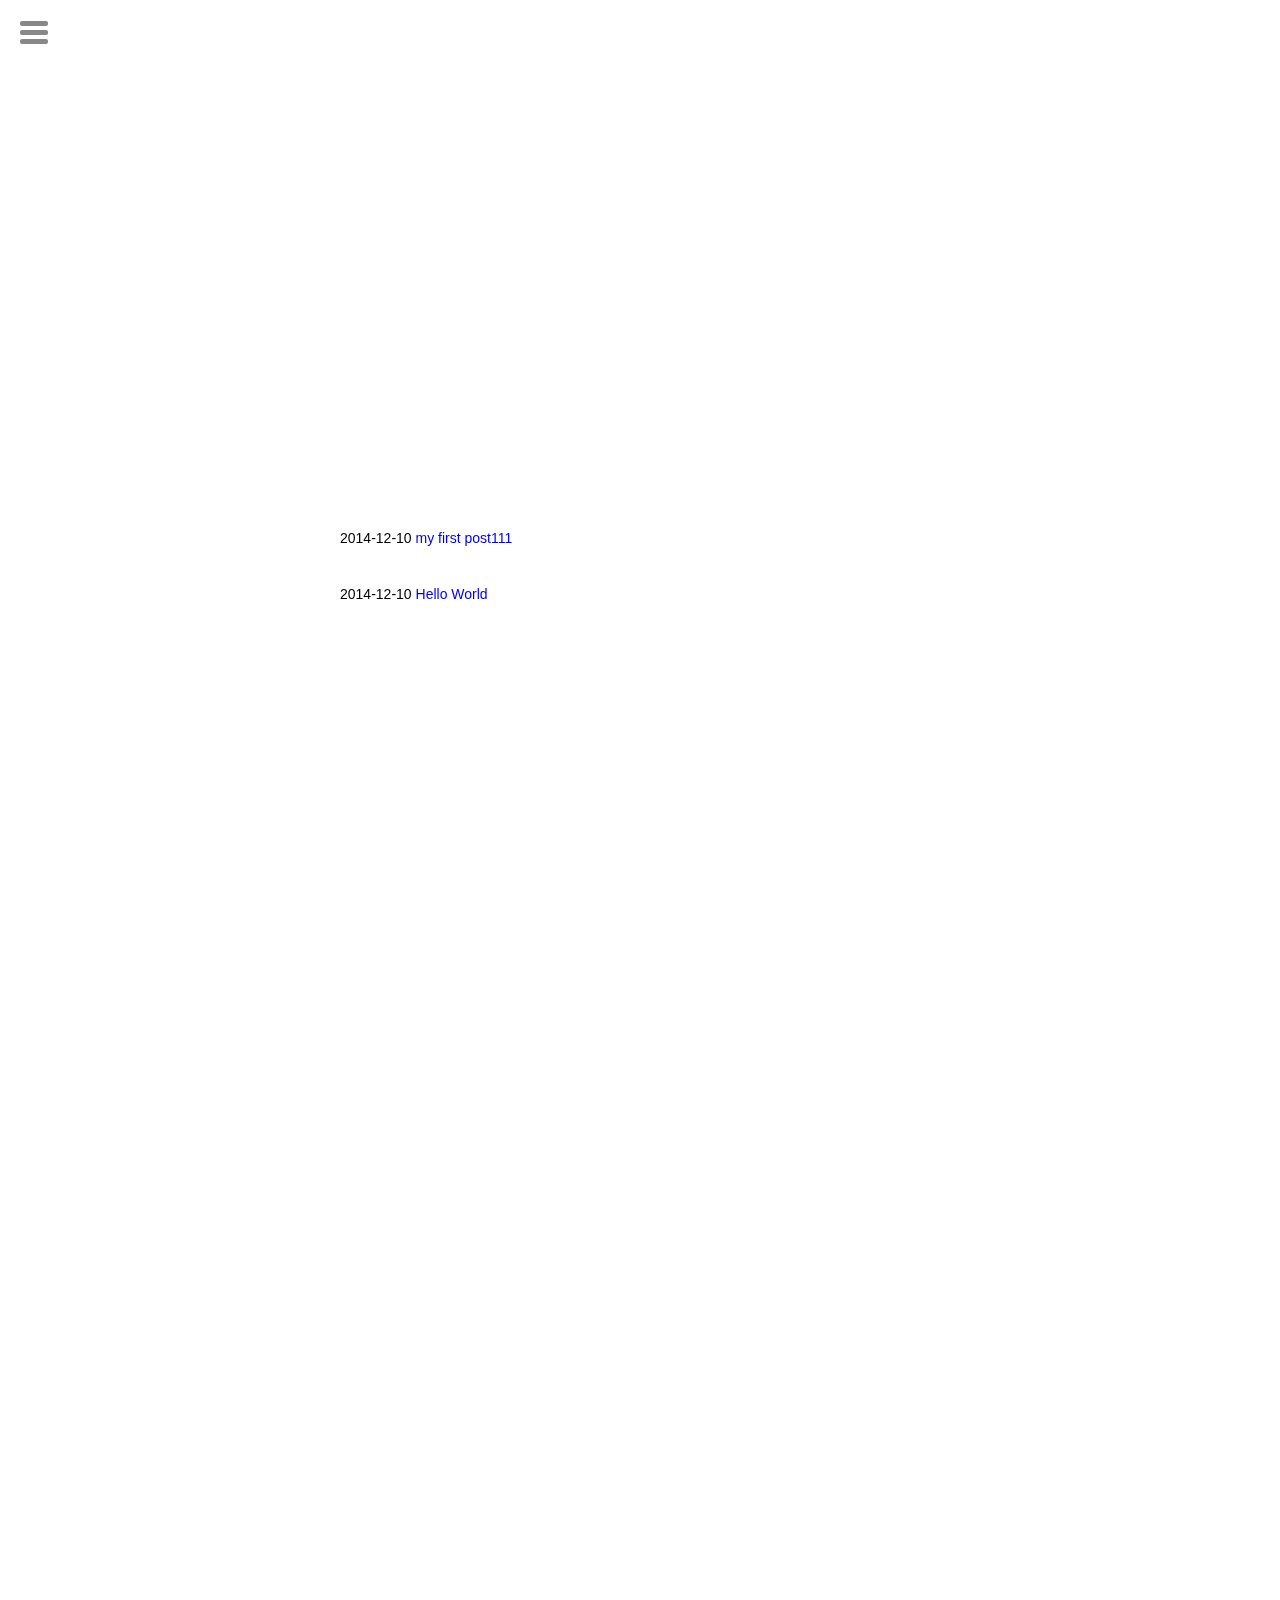
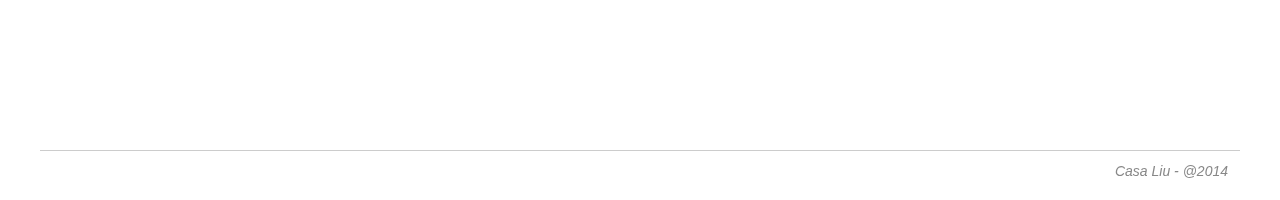
==== index.html @ bab9e9ba "Site updated: 2014-12-15 19:42:21" ====
<head>
    <link href="/css/style.css" rel="stylesheet">
  </head>
  <body>
    <!-- Knockoutjs Template -->
    <script type="text/html" id="naviLi_templ">
    <li class="index-header-nav-ul-li">
      <a href='javascript:void(0)' class="index-header-nav-ul-li-a" data-bind ="text:$data.text, css: {'active': $data.isSelect()},click: $root.navigation.naviActive.bind($data)"></a>
    </li>
    </script>
    <!-- End of Knockoutjs Template -->

    <!-- drop header -->
<!--     <section id="home" class="home">
    </section> -->
  	<!-- <section id="home2" class="home2">
		<div class="aboutme">
			<h5>HELLO</h5>
			<div class="trait"></div> 
			<p>Religious discipline</p>
			<div class="trait"></div>
		  
		</div>
		<div class="aboutme">
		  
			<h5>CONTACT</h5>
		 
			<div class="trait"></div> 
		  
			<p>City</br>
			anhui, hefei</br>
			</br>

			E-mail</br>
			jh16procasa@gmail.com</br>
			</br>

			Phone</br>
			</br>
			</p>

			<div class="trait"></div>
		</div>
    	<div class="croix">+</div>
    </section> -->
    <!-- End of drop header -->
    <!-- Slide Menu -->
    <aside class="slideMenu-aside">
  		<div class="user-profile">
			<img class="avatar" src="/css/images/29.jpg" alt="Ash" />
    		<div class="username">Casa Liu</div>
			<!-- <div class="bio">
			  	Senior UI Designer
			</div> -->
<!--     		<div class="description">
		      Religious belief
			</div> -->
		</div>
	</aside>
	<!-- End of Slide Menu -->

	<!-- Main area -->
    <main data-bind = "click: navigation.closeSlideMenu">
    	<a href="javascript:void(0)" id="toggle" data-bind = "click : navigation.slideMenuControl, css: {'on' : navigation.isSlideMenu()},clickBubble: false">
	    	<span></span>
	    </a>
    	<!-- Header Picture -->
	    <div class='blurImg'>
	      <div style="background-image: url('https://d262ilb51hltx0.cloudfront.net/fit/c/1600/1280/gradv/29/81/60/darken/25/1*4ncz3hLxmL8E_bUh-0z62w.jpeg')"></div>
	      <div class='blur' style="background-image: url('https://d262ilb51hltx0.cloudfront.net/fit/c/1600/1280/gradv/29/81/40/darken/50/blur/50/1*4ncz3hLxmL8E_bUh-0z62w.jpeg')"></div>
	    </div>
	    <!-- End of Header Picture -->
	    <!-- Header Navigation-->
	    <header>
	      <div class="index-header-content">
	        <h1 class="index-header-h1">
	        	Casa Liu
	        </h1>
	        <p class="index-header-p">
	        	My stories and ideas
	        </p>
	        <a class="index-header-content-navi" href='#' title='am'>about me</a>
	      </div>
		    <nav class="index-header-nav" role='navigation'>
		      <ul class="index-header-nav-ul" data-bind="template: {name:'naviLi_templ',foreach: navigation.navigatItem}"></ul>
	    	</nav>
	  	</header>
	  <!-- End of Header Navigation -->

	  <!-- Content Area -->
	  <div class='container'>
	    <div>
	    	
		    <div>
    <span>2014-12-10</span>
    <a href="/2014/12/10/my-first-post/" data-bind = "click: function(){return true;},clickBubble: false">my first post111</a>
</div>
		    
		    <div>
    <span>2014-12-10</span>
    <a href="/2014/12/10/hello-world/" data-bind = "click: function(){return true;},clickBubble: false">Hello World</a>
</div>
		    
	    </div>
	  </div>
      <!-- End of Content Area -->
  	</main>
	<!-- End of Main area -->

	<!-- Footer -->
	<footer>
		<div class="footer">
  			<span class="copy">Casa Liu - @2014</span>
  		</div>
	</footer>
	<!-- End of Footer -->
</body>

<!-- Script files -->
  <script type="text/javascript" src="/js/libs/jquery-1.11.1.min.js"></script>
  <script type="text/javascript" src="/js/libs/knockout-3.1.0.js"></script>
  <script type="text/javascript" src="/js/libs/knockout.mapping.js"></script>
  <script type="text/javascript" src="/js/libs/pagination.js"></script>
  <script type="text/javascript" src="/js/libs/bootstrap.min.js"></script>
  <script type="text/javascript" src="/js/libs/jquery-1.11.1.min.js"></script>
  <script type="text/javascript" src="/js/models/navigation.js"></script>
  <script type="text/javascript" src="/js/ViewModel.js"></script>
  <script type="text/javascript" src="/js/start.js"></script>
---- css/style.css ----
body {
    font-size: 14px;
    font-family: Sans-Serif;
    margin: 0;
}
* {
    -webkit-box-sizing: border-box;
    -moz-box-sizing: border-box;
    box-sizing: border-box;
}
a {
    text-decoration: none;
}
/*SlideMenu-Aside*/

.slideMenu-aside {
    background-color: #1D1E19;
    color: white;
    height: 100%;
    padding: 20px;
    width: 250px;
    left: 0px;
    top: 0px;
    position: fixed;
    display: block;
    -webkit-transition: -webkit-transform 0.25s ease-in-out;
    -moz-transition: -webkit-transform 0.25s ease-in-out;
    -o-transition: -webkit-transform 0.25s ease-in-out;
    -ms-transition: -webkit-transform 0.25s ease-in-out;
    transition: -webkit-transform 0.25s ease-in-out;
    -ms-transform: translate(-250px);
    /* Internet Explorer */
    
    -moz-transform: translate(-250px);
    /* Firefox */
    
    -webkit-transform: translate(-250px);
    /* Safari 和 Chrome */
    
    -o-transform: translate(-250px);
    /* Opera */
    
    transform: translate(-250px);
}
.open-menu aside {
    -ms-transform: translate(0px);
    /* Internet Explorer */
    
    -moz-transform: translate(0px);
    /* Firefox */
    
    -webkit-transform: translate(0px);
    /* Safari 和 Chrome */
    
    -o-transform: translate(0px);
    /* Opera */
    
    transform: translate(0px);
}
.user-profile .username {
    margin: auto;
    margin-top: -2.6em;
    margin-left: 4.8em;
    color: #658585;
    font-size: 1.5em;
    font-family: "Coda", sans-serif;
    font-weight: bold;
}
.user-profile .bio {
    margin: auto;
    display: inline-block;
    margin-left: 10.43em;
    color: #e76043;
    font-size: .87em;
    font-family: "jaf-bernino-sans", "Lucida Grande", "Lucida Sans Unicode", "Lucida Sans", Geneva, Verdana, sans-serif;
}
.user-profile > .description {
    margin: auto;
    margin-top: 1.35em;
    margin-right: 4.43em;
    width: 14em;
    color: #c0c5c5;
    font-size: .87em;
    font-family: "varela round", sans-serif;
}
.user-profile > img.avatar {
    padding: .7em;
    margin-left: .3em;
    margin-top: .3em;
    height: 6.23em;
    width: 6.23em;
    border-radius: 18em;
}
.user-profile ul.data {
    margin: 2em auto;
    height: 3.70em;
    background: #4eb6b6;
    text-align: center;
    border-radius: 0 0 .3em .3em;
}
.user-profile li {
    margin: 0 auto;
    padding: 1.30em;
    width: 33.33334%;
    display: table-cell;
    text-align: center;
}
.user-profile span {
    font-family: "varela round", sans-serif;
    color: #e3eeee;
    white-space: nowrap;
    font-size: 1.27em;
    font-weight: bold;
}
.user-profile span:hover {
    color: #daebea;
}
/*End of SlideMenu-Aside*/
/*Main*/

main {
    -webkit-transition: -webkit-transform 0.25s ease-in-out;
    -moz-transition: -webkit-transform 0.25s ease-in-out;
    -o-transition: -webkit-transform 0.25s ease-in-out;
    -ms-transition: -webkit-transform 0.25s ease-in-out;
    transition: -webkit-transform 0.25s ease-in-out;
}
.blurImg {
    position: relative;
    width: 100%;
    height: 450px;
    z-index: -1;
    top: 0;
    left: 0;
}
.blurImg > div {
    position: fixed;
    width: 100%;
    height: 450px;
    background-repeat: no-repeat;
    -webkit-background-size: cover;
    background-position: center center;
}
.blur {
    opacity: 0;
    filter: alpha(opacity=0);
}
header {
    z-index: 1;
    position: absolute;
    top: 0;
    width: 100%;
    padding: 0px 20px;
    left: 0;
    right: 0;
}
.index-header-content {
    max-width: 600px;
    margin: 0 auto;
    padding-top: 150px;
    height: 380px;
    text-align: center;
    color: White;
}
.index-header-content-navi {
    font-size: 0.8em;
    letter-spacing: 0.08em;
    color: rgba(255, 255, 255, 0.85);
    line-height: 30px;
    padding: 7px 14px;
    border: 1px solid rgba(255, 255, 255, 0.3);
    -webkit-border-radius: 2em;
    border-radius: 2em;
    -webkit-transition: all 0.3s ease;
    -moz-transition: all 0.3s ease;
    -o-transition: all 0.3s ease;
    -ms-transition: all 0.3s ease;
    transition: all 0.3s ease;
}
.index-header-content-navi:hover {
    background: #fff;
    color: Gray;
}
.index-header-p {
    font-size: 1.5em;
    margin-bottom: 0.7em;
    font-family: Times New Roman;
}
.index-header-h1 {
    font-weight: 800;
    font-size: 3.4em;
    margin-bottom: 0.2em;
}
.index-header-nav {
    max-width: 600px;
    margin: 0 auto;
    height: 60px;
    border-top: 1px rgba(255, 255, 255, 0.35) solid;
}
.index-header-nav-ul-li {
    display: inline-block;
    margin-right: 20px;
}
.index-header-nav-ul {
    display: block;
    list-style-type: disc;
    -webkit-margin-before: 0em;
    -webkit-margin-after: 0em;
    -webkit-margin-start: 0px;
    -webkit-margin-end: 0px;
    -webkit-padding-start: 60px;
}
.index-header-nav-ul-li-a {
    font-weight: 800;
    font-size: 11px;
    text-transform: uppercase;
    letter-spacing: 0.2em;
    color: rgba(255, 255, 255, 0.5);
    -webkit-transition: color 0.3s linear;
    -moz-transition: color 0.3s linear;
    -o-transition: color 0.3s linear;
    -ms-transition: color 0.3s linear;
    line-height: 60px;
    display: block;
}
.index-header-nav-ul-li-a.active {
    -webkit-box-shadow: 0px -1px 0px #fff;
    box-shadow: 0px -1px 0px #fff;
}
.index-header-nav-ul-li-a.active, .index-header-nav-ul-li-a:hover {
    color: #fff;
}
.container {
    height: 1300px;
    background: #fff;
    z-index: 1;
    padding: 0px 20px;
}
.container div {
    max-width: 600px;
    margin: 0 auto;
    padding-top: 40px;
}
.open-menu main {
    -ms-transform: translate(250px);
    /* Internet Explorer */
    
    -moz-transform: translate(250px);
    /* Firefox */
    
    -webkit-transform: translate(250px);
    /* Safari 和 Chrome */
    
    -o-transform: translate(250px);
    /* Opera */
    
    transform: translate(250px);
}
/*Toggle button*/

#toggle {
    width: 28px;
    height: 30px;
    margin-top: 30px;
    position: absolute;
    left: 20px;
    z-index: 2;
}
#toggle span:after, #toggle span:before {
    content: "";
    position: absolute;
    left: 0;
    top: -9px;
}
#toggle span:after {
    top: 9px;
}
#toggle span {
    position: relative;
    display: block;
}
#toggle span, #toggle span:after, #toggle span:before {
    width: 100%;
    height: 5px;
    background-color: #888;
    transition: all 0.3s;
    backface-visibility: hidden;
    border-radius: 2px;
}
/* on activation */

#toggle.on span {
    background-color: transparent;
}
#toggle.on span:before {
    /*-ms-transform: rotate(45deg) translate(275px, 5px);*/
    /* Internet Explorer */
    /*    -moz-transform: rotate(45deg) translate(275px, 5px);
     Firefox */
    /*-webkit-transform: rotate(45deg) translate(275px, 5px);*/
    /* Safari 和 Chrome */
    /*-o-transform: rotate(45deg) translate(275px, 5px);*/
    
    transform: rotate(45deg) translate(5px, 5px);
}
#toggle.on span:after {
    /*-ms-transform: rotate(-45deg) translate(277px, -8px);*/
    /* Internet Explorer */
    /*-moz-transform: rotate(-45deg) translate(277px, -8px);*/
    /* Firefox */
    /*-webkit-transform: rotate(-45deg) translate(277px, -8px);*/
    /* Safari 和 Chrome */
    /*-o-transform: rotate(-45deg) translate(277px, -8px);*/
    
    transform: rotate(-45deg) translate(7px, -8px);
}
#toggle.on {
    opacity: 1;
}
/*End of Toggle button*/
/*End of Main*/
/*drop header*/
/*.home2 {
    -webkit-transition: all 1s;
    -moz-transition: all 1s;
    -ms-transition: all 1s;
    -o-transition: all 1s;
    transition: all 1.6s;
    position: fixed;
    background: none;
    float: left;
    z-index: 18;
    width: 100%;
    height: 500px;
    top:-450px;
}
.home2:hover {
    z-index: 20;
    background-color: #fff;
    top: 0px;
}
.aboutme {
    float: left;
    position: relative;
    padding-left: 80px;
    padding-top: 0px;
    margin: 10px;
    font-family: 'Droid sans';
    width: 300px;
    height: 400px;
    opacity: 1;
}
h5 {
    color: #000;
    font-family: 'roboto';
    letter-spacing: 6px;
    font-size: 45px;
}
.trait {
    margin-top: 10px;
    margin-bottom: 10px;
    border-bottom: 4px solid #000;
    width: 20px;
}
.croix {
    position: absolute;
    top: 90%;
    right: 70px;
    float: right;
    color: #fff;
    font-size: 55px;
    font-family: 'roboto', sans-serif;
}
.home {
    position: fixed;
    background: none;
    float: right;
    z-index: 19;
    width: 90%;
    height: 100px;
}*/
/*End of drop header*/
/*Footer*/

.footer {
    max-width: 1200px;
    width: 98%;
    height: 50px;
    margin: 0px auto;
    border-top: 1px solid #ccc;
}
.footer .copy {
    float: right;
    font-style: italic;
    color: #888;
    padding: 1% 1% 0 0;
}
footer {
    -webkit-transition: -webkit-transform 0.25s ease-in-out;
    -moz-transition: -webkit-transform 0.25s ease-in-out;
    -o-transition: -webkit-transform 0.25s ease-in-out;
    -ms-transition: -webkit-transform 0.25s ease-in-out;
    transition: -webkit-transform 0.25s ease-in-out;
}
.open-menu footer {
    -ms-transform: translate(250px);
    /* Internet Explorer */
    
    -moz-transform: translate(250px);
    /* Firefox */
    
    -webkit-transform: translate(250px);
    /* Safari 和 Chrome */
    
    -o-transform: translate(250px);
    /* Opera */
    
    transform: translate(250px);
}
/*End of Footer*/
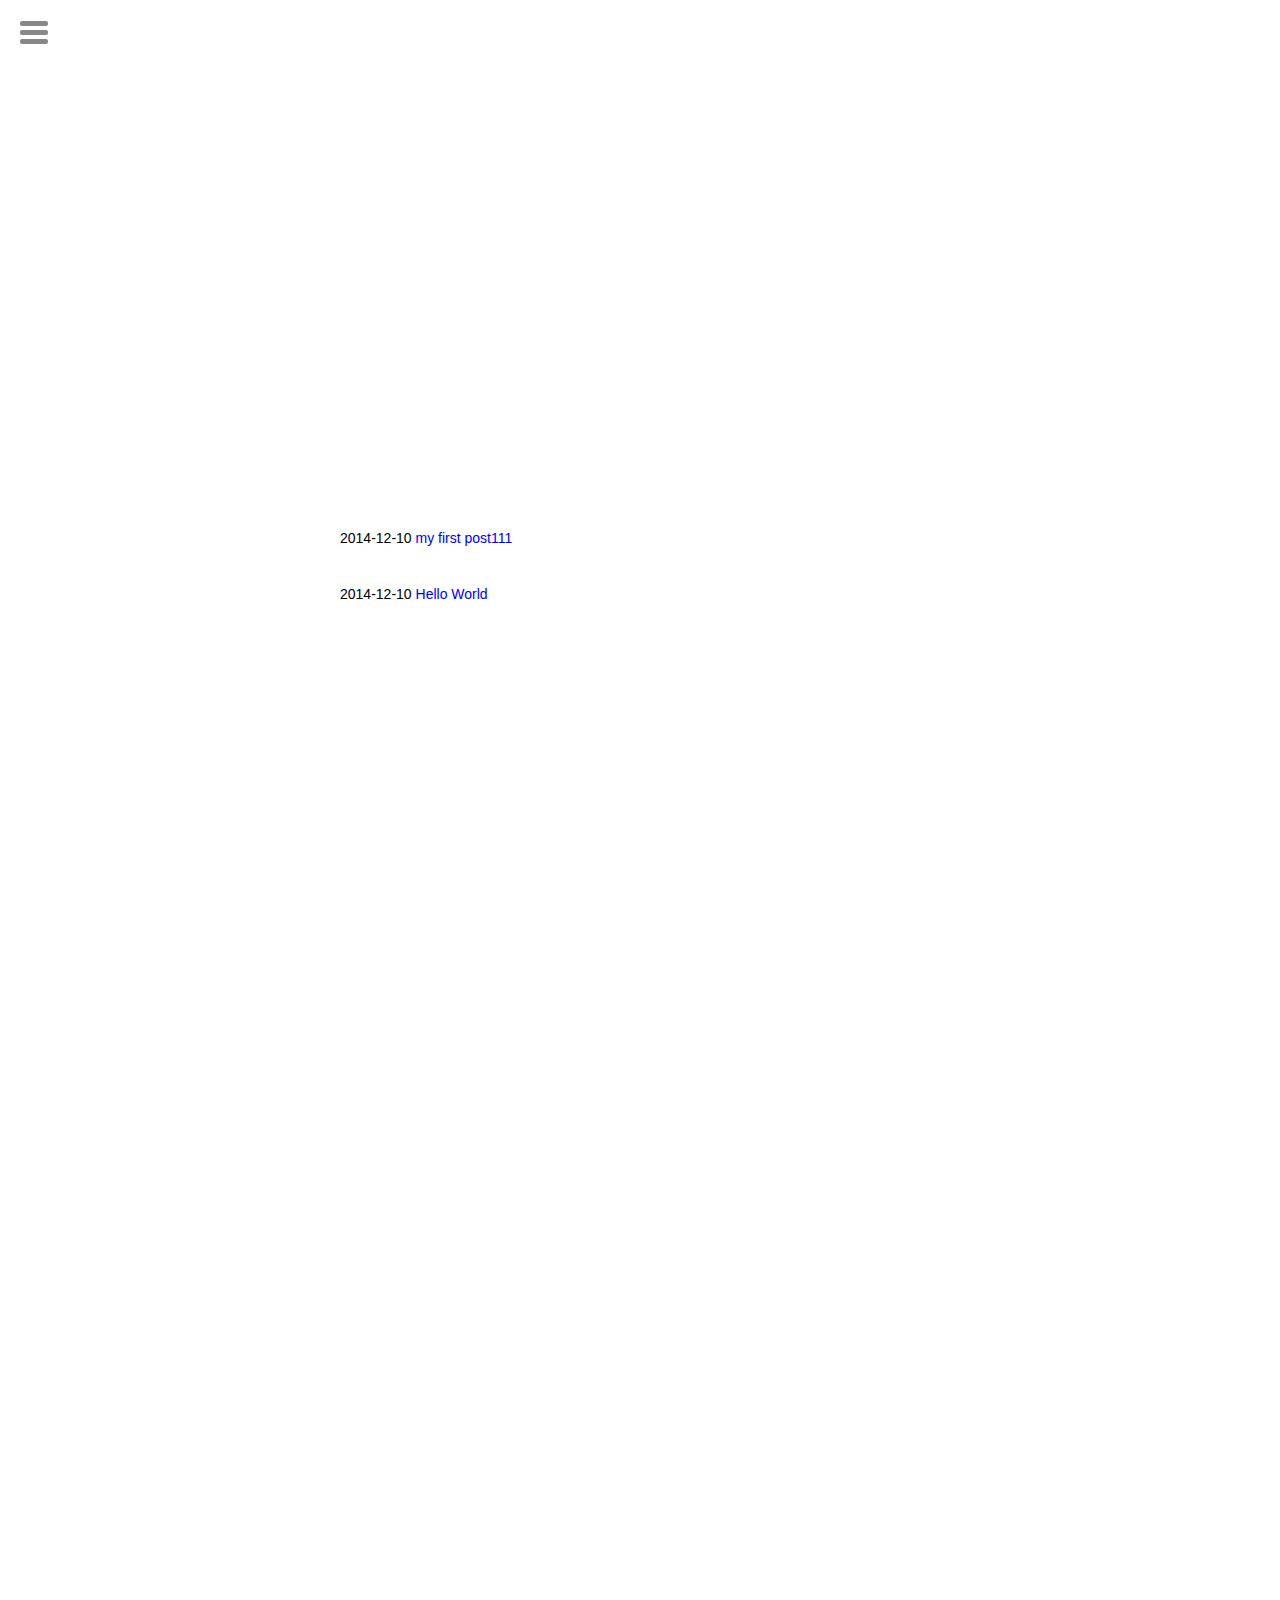
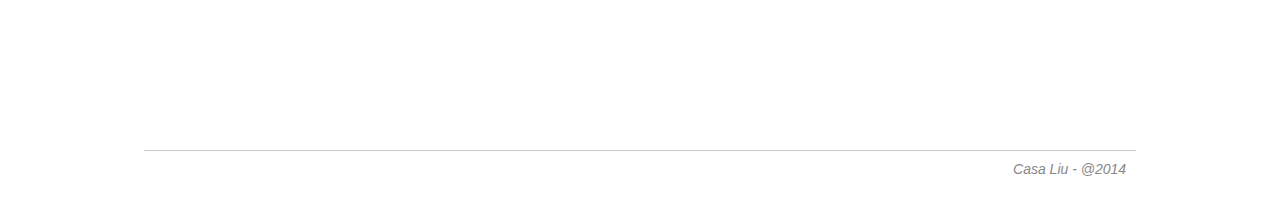
==== commit 8d1c56f8: "Site updated: 2014-12-16 10:27:12" ====
--- a/index.html
+++ b/index.html
@@ -103,17 +103,18 @@
 		    
 	    </div>
 	  </div>
+
       <!-- End of Content Area -->
+
+	    <!-- Footer -->
+		<div class="index-footer">
+			<div class="footer">
+	  			<span class="copy">Casa Liu - @2014</span>
+	  		</div>
+		</div>
+		<!-- End of Footer -->
   	</main>
 	<!-- End of Main area -->
-
-	<!-- Footer -->
-	<footer>
-		<div class="footer">
-  			<span class="copy">Casa Liu - @2014</span>
-  		</div>
-	</footer>
-	<!-- End of Footer -->
 </body>
 
 <!-- Script files -->
--- a/css/style.css
+++ b/css/style.css
@@ -119,11 +119,27 @@
 /*Main*/
 
 main {
+    width: 100%;
     -webkit-transition: -webkit-transform 0.25s ease-in-out;
     -moz-transition: -webkit-transform 0.25s ease-in-out;
     -o-transition: -webkit-transform 0.25s ease-in-out;
     -ms-transition: -webkit-transform 0.25s ease-in-out;
     transition: -webkit-transform 0.25s ease-in-out;
+}
+.open-menu main {
+    -ms-transform: translate(250px);
+    /* Internet Explorer */
+    
+    -moz-transform: translate(250px);
+    /* Firefox */
+    
+    -webkit-transform: translate(250px);
+    /* Safari 和 Chrome */
+    
+    -o-transform: translate(250px);
+    /* Opera */
+    
+    transform: translate(250px);
 }
 .blurImg {
     position: relative;
@@ -241,21 +257,6 @@
     margin: 0 auto;
     padding-top: 40px;
 }
-.open-menu main {
-    -ms-transform: translate(250px);
-    /* Internet Explorer */
-    
-    -moz-transform: translate(250px);
-    /* Firefox */
-    
-    -webkit-transform: translate(250px);
-    /* Safari 和 Chrome */
-    
-    -o-transform: translate(250px);
-    /* Opera */
-    
-    transform: translate(250px);
-}
 /*Toggle button*/
 
 #toggle {
@@ -382,12 +383,12 @@
 /*End of drop header*/
 /*Footer*/
 
-.footer {
-    max-width: 1200px;
-    width: 98%;
+.index-footer {
     height: 50px;
-    margin: 0px auto;
-    border-top: 1px solid #ccc;
+    width: 100%;
+    background: #fff;
+    z-index: 1;
+    padding: 0px 20px;
 }
 .footer .copy {
     float: right;
@@ -395,26 +396,11 @@
     color: #888;
     padding: 1% 1% 0 0;
 }
-footer {
-    -webkit-transition: -webkit-transform 0.25s ease-in-out;
-    -moz-transition: -webkit-transform 0.25s ease-in-out;
-    -o-transition: -webkit-transform 0.25s ease-in-out;
-    -ms-transition: -webkit-transform 0.25s ease-in-out;
-    transition: -webkit-transform 0.25s ease-in-out;
-}
-.open-menu footer {
-    -ms-transform: translate(250px);
-    /* Internet Explorer */
-    
-    -moz-transform: translate(250px);
-    /* Firefox */
-    
-    -webkit-transform: translate(250px);
-    /* Safari 和 Chrome */
-    
-    -o-transform: translate(250px);
-    /* Opera */
-    
-    transform: translate(250px);
+.footer {
+    width: 80%;
+    height: 50px;
+    margin: 0px auto;
+    border-top: 1px solid #ccc;
+    /*max-width: 1452px;*/
 }
 /*End of Footer*/
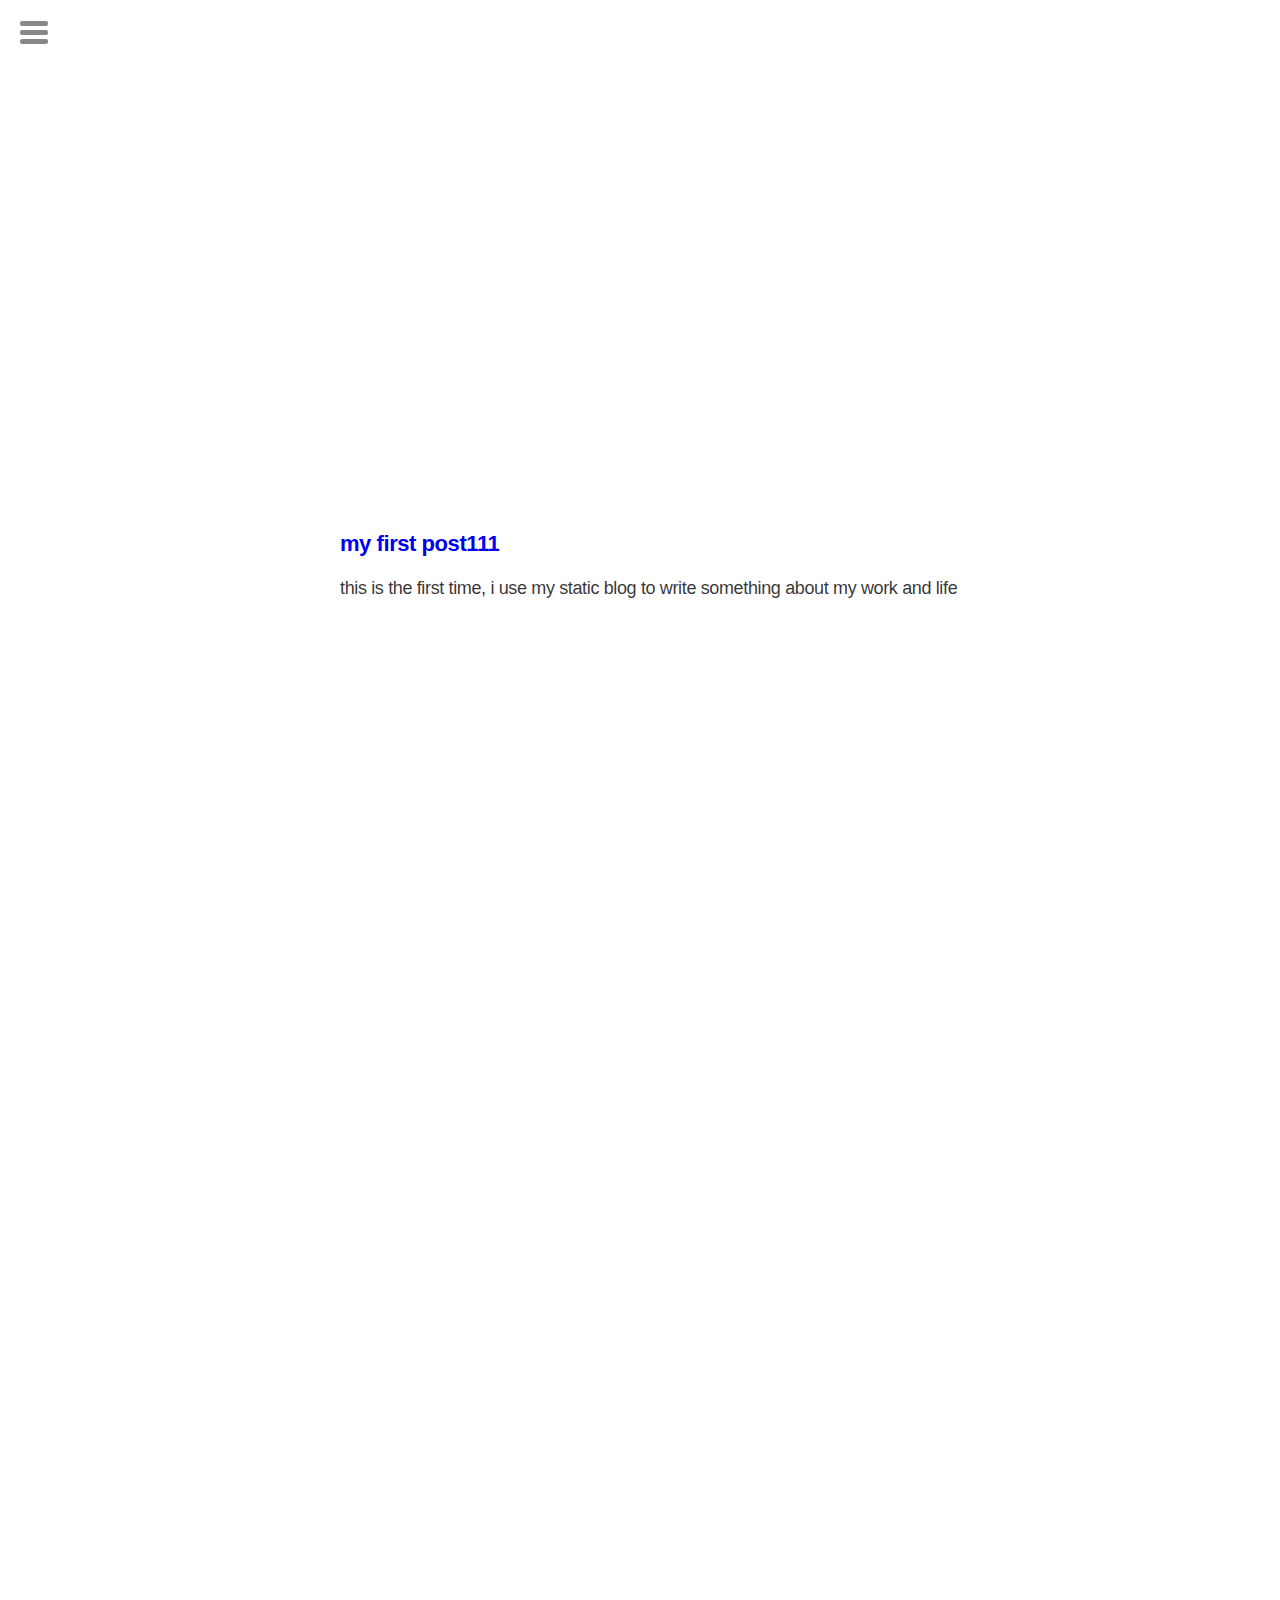
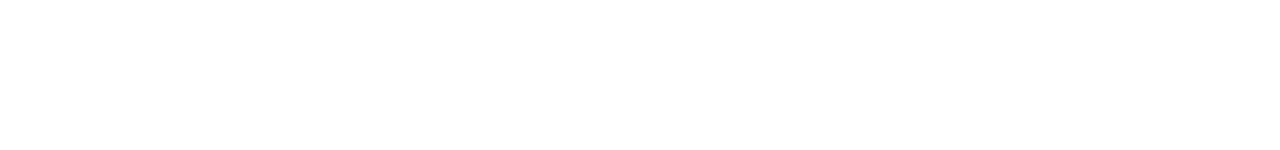
==== commit 8bce0df8: "Site updated: 2014-12-19 00:58:25" ====
--- a/index.html
+++ b/index.html
@@ -91,30 +91,34 @@
 	  <div class='container'>
 	    <div>
 	    	
-		    <div>
+		    <!-- <div>
     <span>2014-12-10</span>
     <a href="/2014/12/10/my-first-post/" data-bind = "click: function(){return true;},clickBubble: false">my first post111</a>
-</div>
-		    
-		    <div>
-    <span>2014-12-10</span>
-    <a href="/2014/12/10/hello-world/" data-bind = "click: function(){return true;},clickBubble: false">Hello World</a>
+</div> -->
+
+
+<div class="block_content">
+	<h3 class="block_title">
+		<a href="/2014/12/10/my-first-post/" data-bind = "click: function(){return true;},clickBubble: false">my first post111</a>
+	</h3>
+	<a  class="block_content_brief" href="/2014/12/10/my-first-post/" data-bind = "click: function(){return true;},clickBubble: false"><p>this is the first time, i use my static blog to write something about my work and life</p>
+</a>
 </div>
 		    
 	    </div>
 	  </div>
 
       <!-- End of Content Area -->
-
-	    <!-- Footer -->
-		<div class="index-footer">
-			<div class="footer">
-	  			<span class="copy">Casa Liu - @2014</span>
-	  		</div>
-		</div>
-		<!-- End of Footer -->
   	</main>
 	<!-- End of Main area -->
+
+	<!-- Footer -->
+	<!-- <div class="index-footer">
+		<div class="footer">
+  			<span class="copy">Casa Liu - @2014</span>
+  		</div>
+	</div> -->
+	<!-- End of Footer -->
 </body>
 
 <!-- Script files -->
--- a/css/style.css
+++ b/css/style.css
@@ -404,3 +404,60 @@
     /*max-width: 1452px;*/
 }
 /*End of Footer*/
+/*Article Content*/
+
+.block_title {
+    color: rgba(0, 0, 0, 0.8);
+    display: block;
+    font-family: jaf-bernino-sans, 'Lucida Grande', 'Lucida Sans Unicode', 'Lucida Sans', Geneva, Verdana, sans-serif;
+    font-size: 22px;
+    font-style: normal;
+    font-weight: bold;
+    height: 28px;
+    letter-spacing: -0.439999997615814px;
+    line-height: 28.6000003814697px;
+    margin-bottom: 0px;
+    margin-left: 0px;
+    margin-right: 160px;
+    margin-top: 0px;
+    visibility: visible;
+    width: 540px;
+}
+.block_content {
+    color: rgba(0, 0, 0, 0.8);
+    display: block;
+    font-family: jaf-bernino-sans, 'Lucida Grande', 'Lucida Sans Unicode', 'Lucida Sans', Geneva, Verdana, sans-serif;
+    font-size: 18px;
+    font-style: normal;
+    font-weight: normal;
+    height: 130px;
+    letter-spacing: -0.360000014305115px;
+    line-height: 19.7999992370605px;
+    margin-bottom: 0px;
+    margin-left: 0px;
+    margin-right: 0px;
+    margin-top: 4px;
+    visibility: visible;
+    width: 700px;
+}
+.block_content_brief {
+    background-color: rgba(0, 0, 0, 0);
+    color: rgba(0, 0, 0, 0.8);
+    cursor: auto;
+    display: block;
+    font-family: jaf-bernino-sans, 'Lucida Grande', 'Lucida Sans Unicode', 'Lucida Sans', Geneva, Verdana, sans-serif;
+    font-size: 18px;
+    font-style: normal;
+    font-weight: 300;
+    height: 50px;
+    letter-spacing: -0.360000014305115px;
+    line-height: 25.2000007629395px;
+    margin-bottom: 10px;
+    margin-left: 0px;
+    margin-right: 0px;
+    margin-top: 2px;
+    text-decoration: none;
+    visibility: visible;
+    width: 700px;
+}
+/*End of Article Content*/
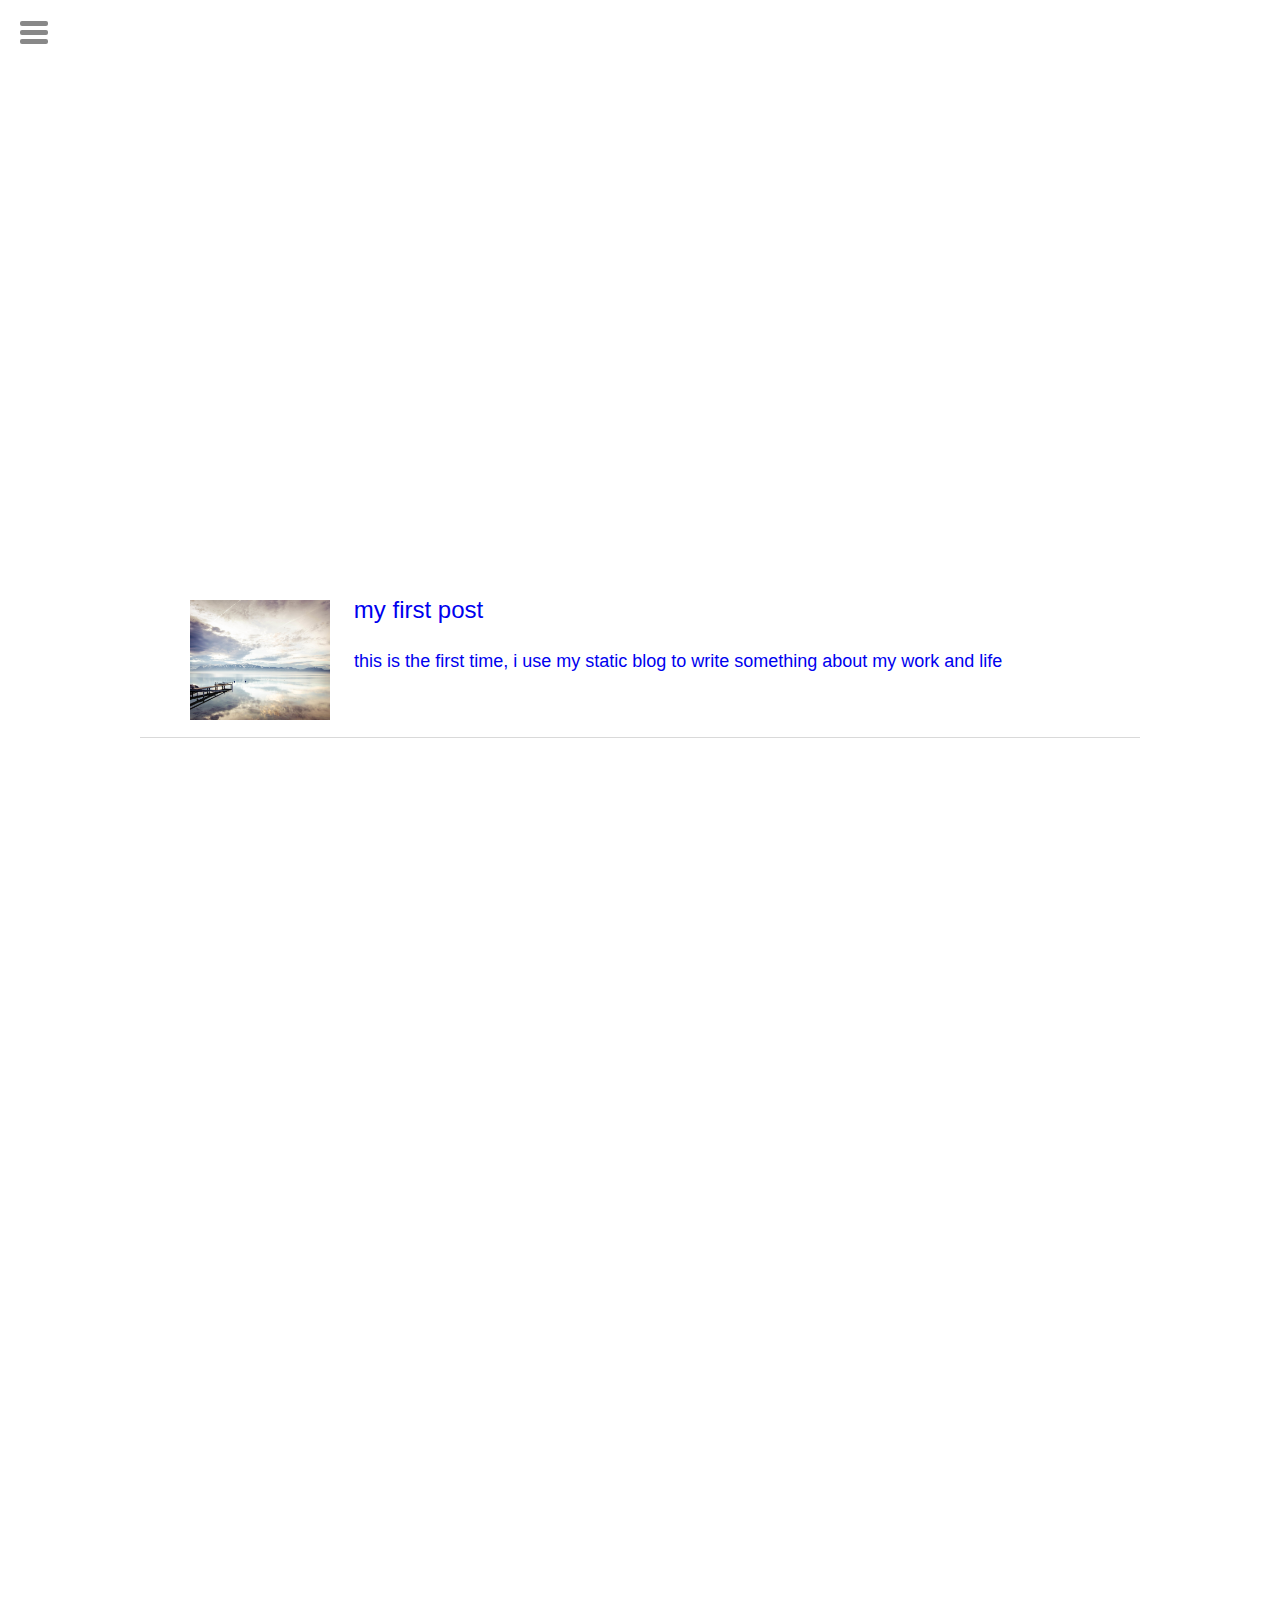
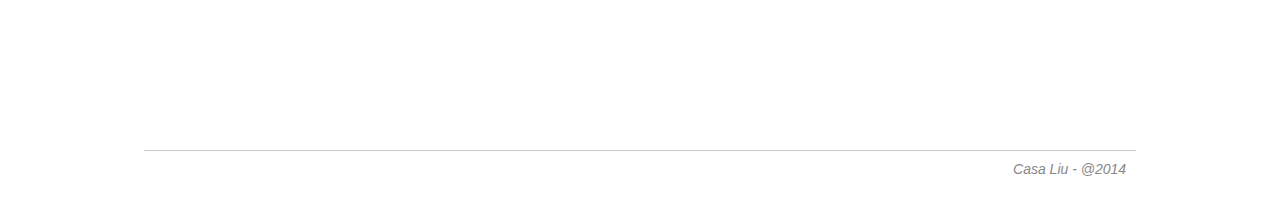
==== commit f1b41ff1: "Site updated: 2014-12-26 15:30:20" ====
--- a/index.html
+++ b/index.html
@@ -77,7 +77,7 @@
 	        	Casa Liu
 	        </h1>
 	        <p class="index-header-p">
-	        	My stories and ideas
+	        	This is a space of my dream
 	        </p>
 	        <a class="index-header-content-navi" href='#' title='am'>about me</a>
 	      </div>
@@ -93,16 +93,19 @@
 	    	
 		    <!-- <div>
     <span>2014-12-10</span>
-    <a href="/2014/12/10/my-first-post/" data-bind = "click: function(){return true;},clickBubble: false">my first post111</a>
+    <a href="/2014/12/10/my-first-post/" data-bind = "click: function(){return true;},clickBubble: false">my first post</a>
 </div> -->
 
 
-<div class="block_content">
-	<h3 class="block_title">
-		<a href="/2014/12/10/my-first-post/" data-bind = "click: function(){return true;},clickBubble: false">my first post111</a>
+<div class="block_list">
+	<a href="/2014/12/10/my-first-post/" data-bind = "click: function(){return true;},clickBubble: false" class="block_image" style="background-image:url(/css/images/30.jpg)"></a>
+	<div class="block_content">
+		<h3 class="block_title">
+		<a href="/2014/12/10/my-first-post/" data-bind = "click: function(){return true;},clickBubble: false">my first post</a>
 	</h3>
-	<a  class="block_content_brief" href="/2014/12/10/my-first-post/" data-bind = "click: function(){return true;},clickBubble: false"><p>this is the first time, i use my static blog to write something about my work and life</p>
+	<a  class="block_content_brief" 	href="/2014/12/10/my-first-post/" data-bind = "click: function(){return true;},clickBubble: false"><p>this is the first time, i use my static blog to write something about my work and life</p>
 </a>
+	</div>
 </div>
 		    
 	    </div>
@@ -113,11 +116,11 @@
 	<!-- End of Main area -->
 
 	<!-- Footer -->
-	<!-- <div class="index-footer">
+	<div class="index-footer">
 		<div class="footer">
   			<span class="copy">Casa Liu - @2014</span>
   		</div>
-	</div> -->
+	</div>
 	<!-- End of Footer -->
 </body>
 
--- a/css/style.css
+++ b/css/style.css
@@ -249,11 +249,12 @@
 .container {
     height: 1300px;
     background: #fff;
+    width: 100%;
     z-index: 1;
     padding: 0px 20px;
 }
 .container div {
-    max-width: 600px;
+    max-width: 100%;
     margin: 0 auto;
     padding-top: 40px;
 }
@@ -406,58 +407,45 @@
 /*End of Footer*/
 /*Article Content*/
 
-.block_title {
-    color: rgba(0, 0, 0, 0.8);
-    display: block;
-    font-family: jaf-bernino-sans, 'Lucida Grande', 'Lucida Sans Unicode', 'Lucida Sans', Geneva, Verdana, sans-serif;
-    font-size: 22px;
-    font-style: normal;
-    font-weight: bold;
-    height: 28px;
-    letter-spacing: -0.439999997615814px;
-    line-height: 28.6000003814697px;
-    margin-bottom: 0px;
-    margin-left: 0px;
-    margin-right: 160px;
-    margin-top: 0px;
-    visibility: visible;
-    width: 540px;
-}
-.block_content {
-    color: rgba(0, 0, 0, 0.8);
-    display: block;
-    font-family: jaf-bernino-sans, 'Lucida Grande', 'Lucida Sans Unicode', 'Lucida Sans', Geneva, Verdana, sans-serif;
+.block_list {
+    padding-left: 0;
+    padding-right: 0;
+    width: 1000px;
+    position: relative;
+    padding: 50px;
+    border-bottom: 1px solid rgba(0, 0, 0, 0.15);
+    line-height: 1.1;
+}
+.block_list .block_image {
+    display: block;
+    width: 140px;
+    height: 120px;
+    position: relative;
+    top: 70px;
+    float: left;
+}
+.block_list .block_content {
+    margin-left: 165px;
+    margin-bottom: -5px;
+}
+.block_list .block_title {
+    line-height: 1.3;
+    font-size: 24px;
+    margin-left: -1.2px;
+    font-weight: 300;
+}
+.block_list .block_content_brief {
+    display: block;
+    margin: 5px 0 10px 0;
+    line-height: 1.4;
     font-size: 18px;
-    font-style: normal;
-    font-weight: normal;
-    height: 130px;
-    letter-spacing: -0.360000014305115px;
-    line-height: 19.7999992370605px;
-    margin-bottom: 0px;
-    margin-left: 0px;
-    margin-right: 0px;
-    margin-top: 4px;
-    visibility: visible;
-    width: 700px;
-}
-.block_content_brief {
-    background-color: rgba(0, 0, 0, 0);
-    color: rgba(0, 0, 0, 0.8);
-    cursor: auto;
-    display: block;
-    font-family: jaf-bernino-sans, 'Lucida Grande', 'Lucida Sans Unicode', 'Lucida Sans', Geneva, Verdana, sans-serif;
-    font-size: 18px;
-    font-style: normal;
+    margin-left: -0.9px;
     font-weight: 300;
-    height: 50px;
-    letter-spacing: -0.360000014305115px;
-    line-height: 25.2000007629395px;
-    margin-bottom: 10px;
-    margin-left: 0px;
-    margin-right: 0px;
-    margin-top: 2px;
-    text-decoration: none;
-    visibility: visible;
-    width: 700px;
+}
+.block_image {
+    background-color: #f0f0f0;
+    background-position: center;
+    background-origin: border-box;
+    background-size: cover;
 }
 /*End of Article Content*/
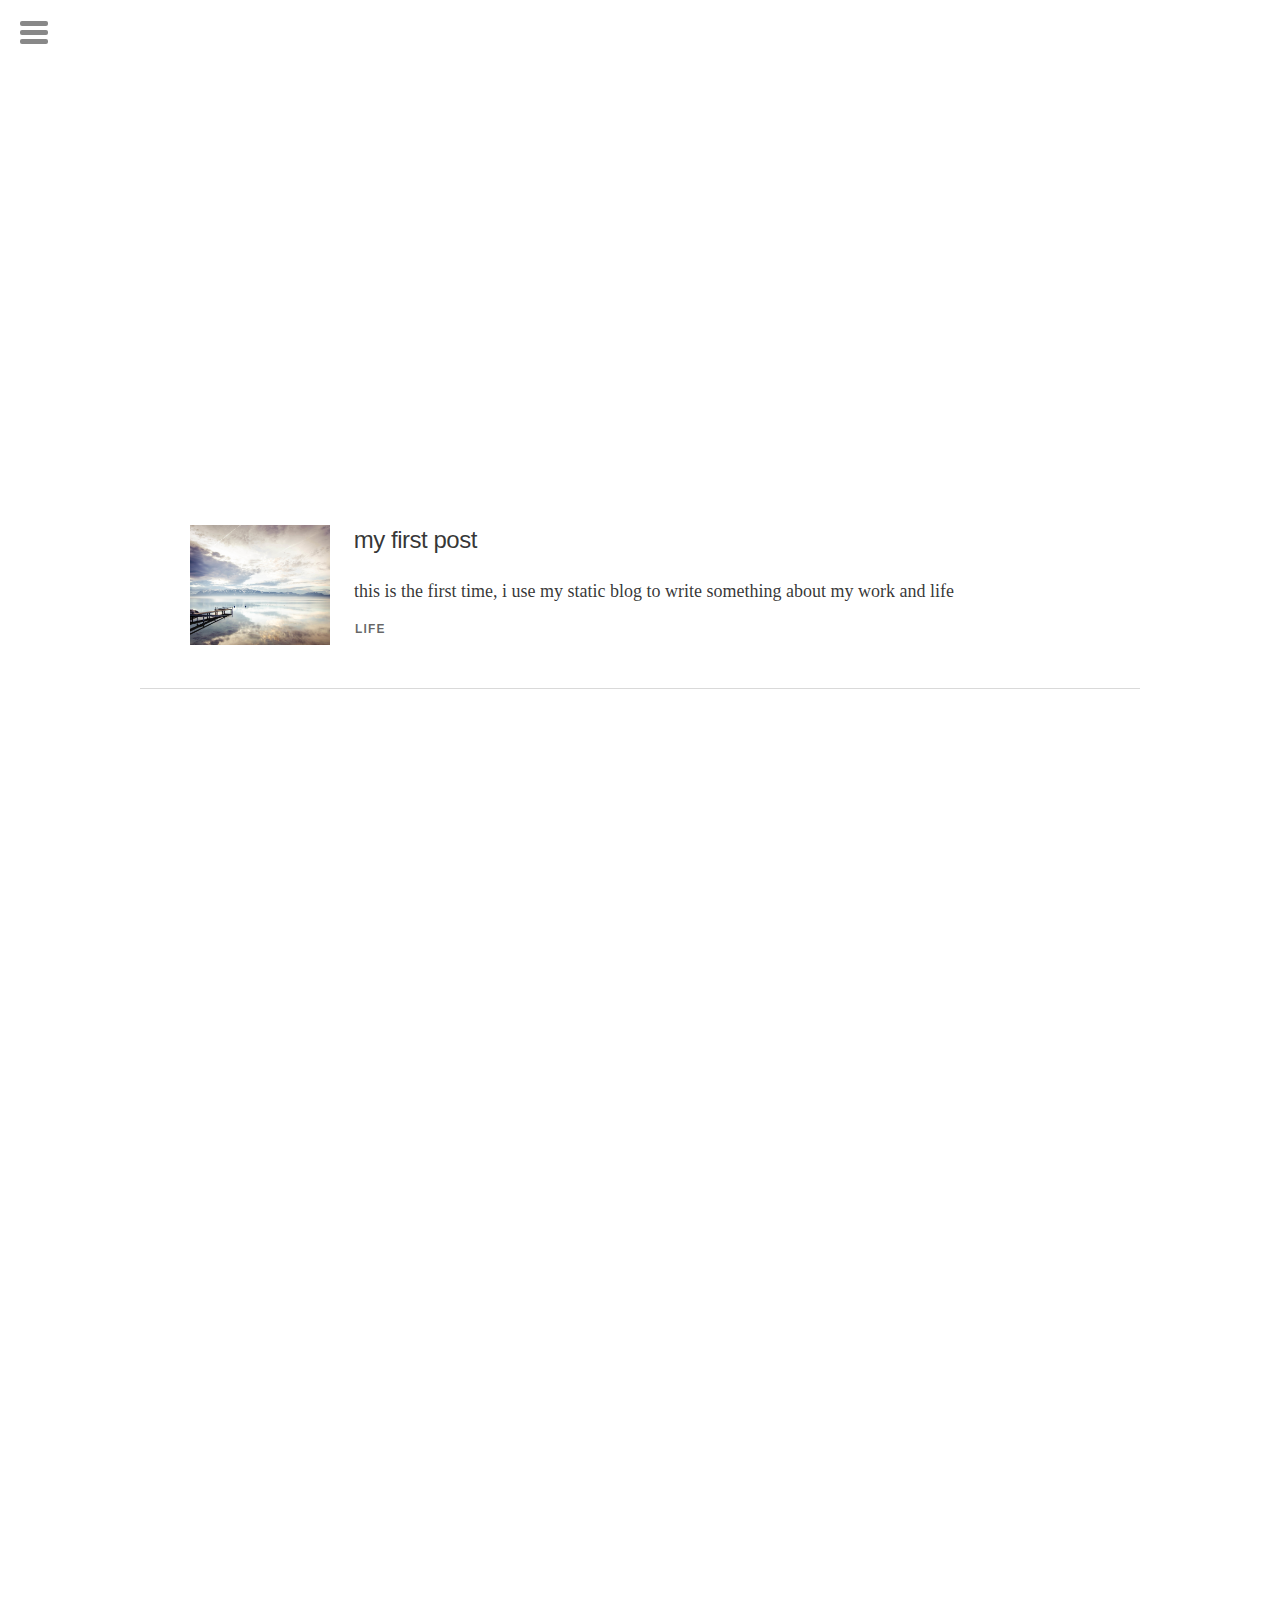
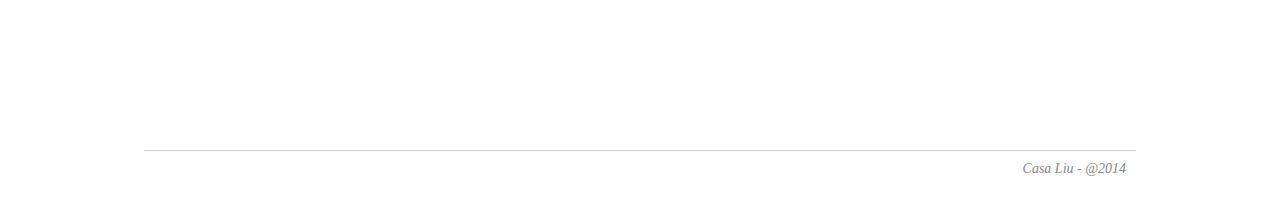
==== commit 3a6648b6: "Site updated: 2014-12-26 16:38:47" ====
--- a/index.html
+++ b/index.html
@@ -97,14 +97,19 @@
 </div> -->
 
 
-<div class="block_list">
-	<a href="/2014/12/10/my-first-post/" data-bind = "click: function(){return true;},clickBubble: false" class="block_image" style="background-image:url(/css/images/30.jpg)"></a>
-	<div class="block_content">
-		<h3 class="block_title">
-		<a href="/2014/12/10/my-first-post/" data-bind = "click: function(){return true;},clickBubble: false">my first post</a>
+<div class='block_list'>
+	<a href='/2014/12/10/my-first-post/' data-bind = 'click: function(){return true;},clickBubble: false' class='block_image' style='background-image:url(/css/images/30.jpg)'></a>
+	<div class='block_content'>
+		<h3 class='block_title'>
+		<a href='/2014/12/10/my-first-post/' data-bind = 'click: function(){return true;},clickBubble: false'>my first post</a>
 	</h3>
-	<a  class="block_content_brief" 	href="/2014/12/10/my-first-post/" data-bind = "click: function(){return true;},clickBubble: false"><p>this is the first time, i use my static blog to write something about my work and life</p>
+	<a  class='block_content_brief' href='/2014/12/10/my-first-post/' data-bind = 'click: function(){return true;},clickBubble: false'><p>this is the first time, i use my static blog to write something about my work and life</p>
 </a>
+	<div class = 'block_content_other'>
+		<div class = 'block_postMeta'>
+			<a href="#" title="Go to tags" class="postMetaInline">life</a>
+		</div>
+	</div>
 	</div>
 </div>
 		    
--- a/css/style.css
+++ b/css/style.css
@@ -1,6 +1,7 @@
 body {
     font-size: 14px;
-    font-family: Sans-Serif;
+    /*font-family: Sans-Serif;*/
+    
     margin: 0;
 }
 * {
@@ -256,7 +257,7 @@
 .container div {
     max-width: 100%;
     margin: 0 auto;
-    padding-top: 40px;
+    /*padding-top: 40px;*/
 }
 /*Toggle button*/
 
@@ -420,8 +421,8 @@
     display: block;
     width: 140px;
     height: 120px;
+    top: 25px;
     position: relative;
-    top: 70px;
     float: left;
 }
 .block_list .block_content {
@@ -433,6 +434,12 @@
     font-size: 24px;
     margin-left: -1.2px;
     font-weight: 300;
+    font-family: "jaf-bernino-sans", "Lucida Grande", "Lucida Sans Unicode", "Lucida Sans", Geneva, Verdana, sans-serif;
+    letter-spacing: -0.02em;
+    font-style: normal;
+}
+.block_list a {
+    color: rgba(0, 0, 0, 0.8);
 }
 .block_list .block_content_brief {
     display: block;
@@ -448,4 +455,35 @@
     background-origin: border-box;
     background-size: cover;
 }
+.block_content_other:before, .block_content_other:after {
+    display: table;
+    content: " ";
+}
+.block_content_other:after {
+    clear: both;
+}
+.block_postMeta {
+    display: inline-block;
+    margin-right: 10px;
+    vertical-align: top;
+    line-height: 1.6;
+}
+.block_postMeta .postMetaInline {
+    vertical-align: baseline;
+    color: rgba(0, 0, 0, 0.6);
+    text-rendering: auto;
+    line-height: 1.3;
+    display: inline-block;
+    padding-bottom: 5px;
+    font-family: "jaf-bernino-sans", "Lucida Grande", "Lucida Sans Unicode", "Lucida Sans", Geneva, Verdana, sans-serif;
+    letter-spacing: -0.02em;
+    font-weight: 700;
+    font-style: normal;
+    letter-spacing: .1em;
+    text-transform: uppercase;
+    font-size: 12px;
+    margin-right: 10px;
+    text-decoration: none;
+    cursor: pointer;
+}
 /*End of Article Content*/
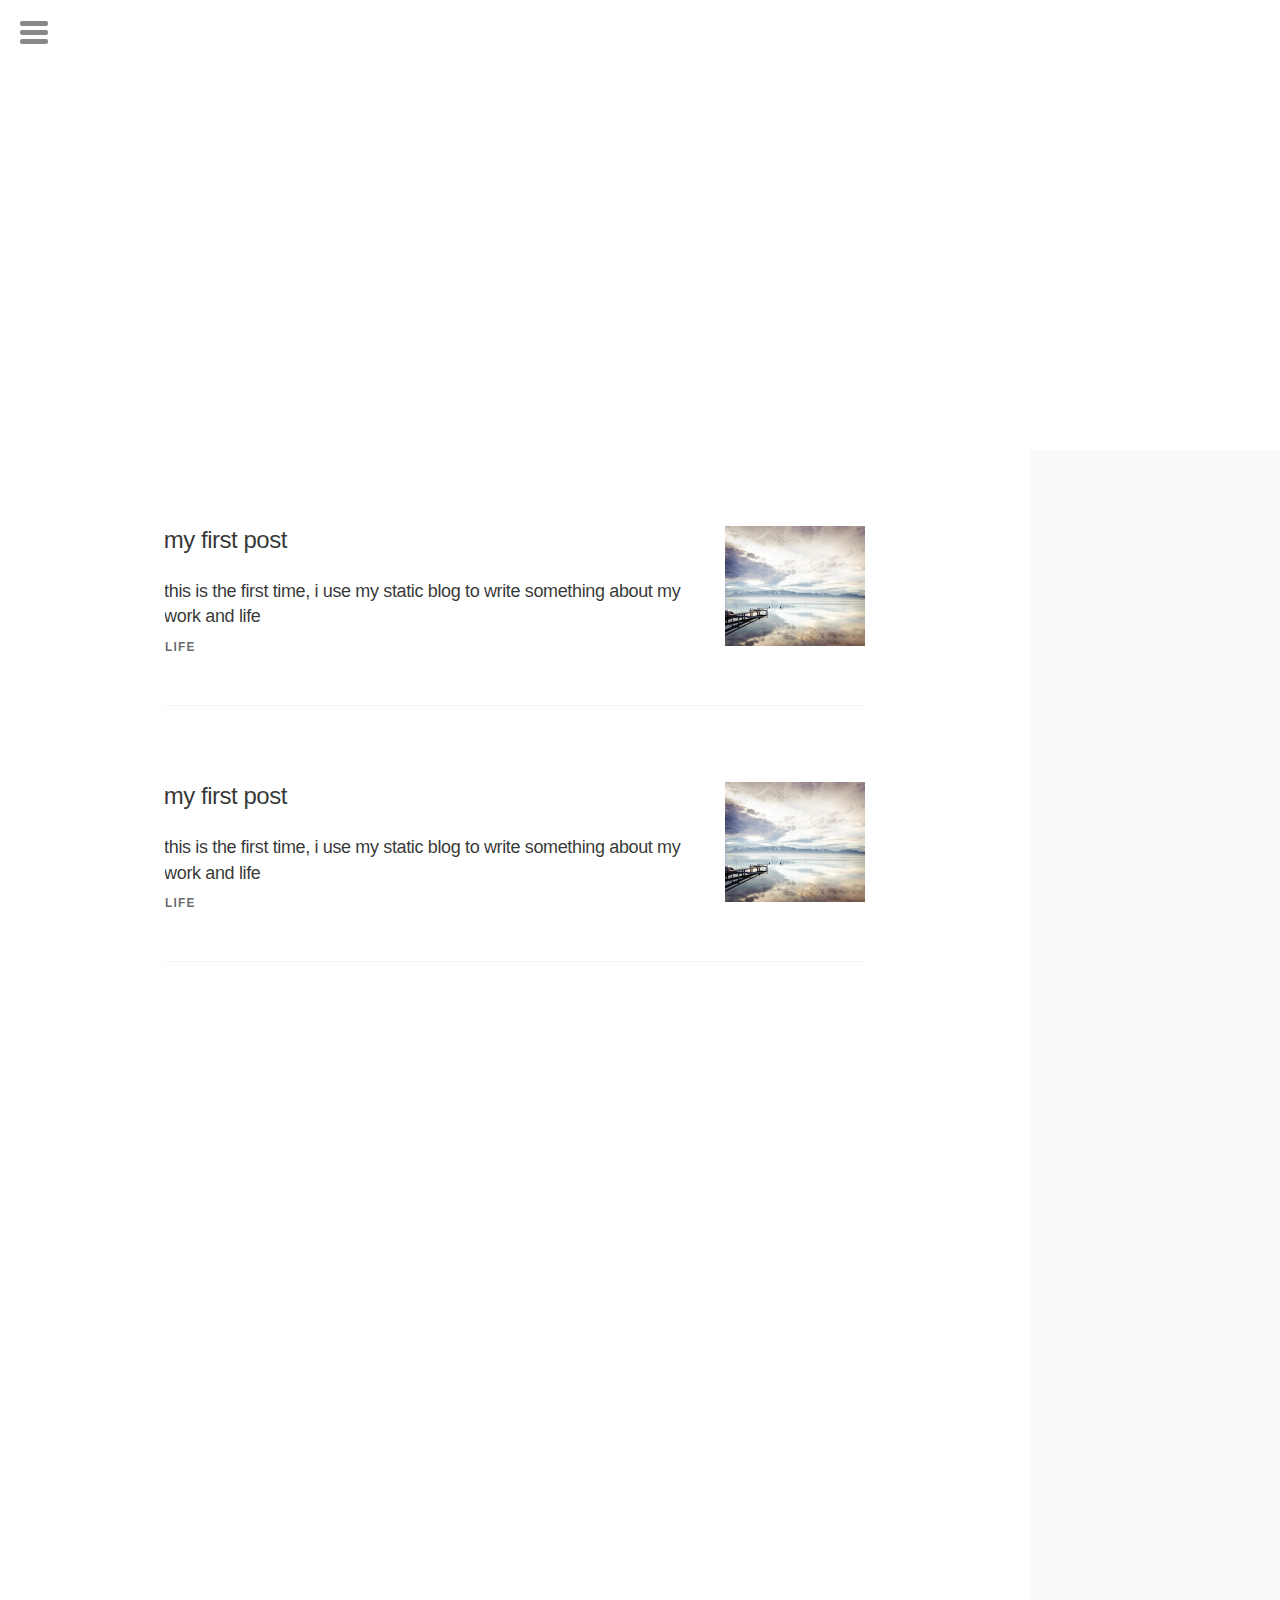
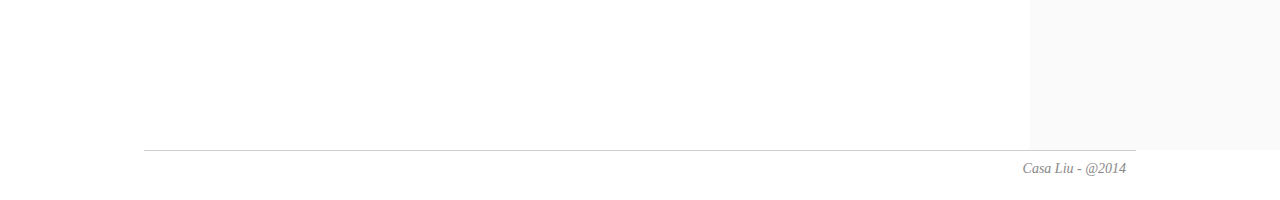
==== commit e10b05b9: "Site updated: 2014-12-27 15:20:11" ====
--- a/index.html
+++ b/index.html
@@ -89,30 +89,58 @@
 
 	  <!-- Content Area -->
 	  <div class='container'>
-	    <div>
+	    <div class="main_content">
 	    	
+		    <!-- <div>
+    <span>2014-12-10</span>
+    <a href="/2014/12/10/my-second-post/" data-bind = "click: function(){return true;},clickBubble: false">my first post</a>
+</div> -->
+
+<div class="blockgroup_list">
+	<div class='block_list'>
+		<div class="block_firefoxPositioningContainerHack">
+			<a href='/2014/12/10/my-second-post/' data-bind = 'click: function(){return true;},clickBubble: false' class='block_image' style='background-image:url(/css/images/30.jpg)'></a>
+			<div class='block_content'>
+				<h3 class='block_title'>
+					<a href='/2014/12/10/my-second-post/' data-bind = 'click: function(){return true;},clickBubble: false'>my first post</a>
+				</h3>
+				<a  class='block_content_brief' href='/2014/12/10/my-second-post/' data-bind = 'click: function(){return true;},clickBubble: false'>this is the first time, i use my static blog to write something about my work and life</a>
+				<div class = 'block_content_other'>
+					<div class = 'block_postMeta'>
+						<a href="#" title="Go to tags" class="postMetaInline">life</a>
+					</div>
+				</div>
+			</div>
+		</div>
+	</div>
+</div>
+		    
 		    <!-- <div>
     <span>2014-12-10</span>
     <a href="/2014/12/10/my-first-post/" data-bind = "click: function(){return true;},clickBubble: false">my first post</a>
 </div> -->
 
-
-<div class='block_list'>
-	<a href='/2014/12/10/my-first-post/' data-bind = 'click: function(){return true;},clickBubble: false' class='block_image' style='background-image:url(/css/images/30.jpg)'></a>
-	<div class='block_content'>
-		<h3 class='block_title'>
-		<a href='/2014/12/10/my-first-post/' data-bind = 'click: function(){return true;},clickBubble: false'>my first post</a>
-	</h3>
-	<a  class='block_content_brief' href='/2014/12/10/my-first-post/' data-bind = 'click: function(){return true;},clickBubble: false'><p>this is the first time, i use my static blog to write something about my work and life</p>
-</a>
-	<div class = 'block_content_other'>
-		<div class = 'block_postMeta'>
-			<a href="#" title="Go to tags" class="postMetaInline">life</a>
+<div class="blockgroup_list">
+	<div class='block_list'>
+		<div class="block_firefoxPositioningContainerHack">
+			<a href='/2014/12/10/my-first-post/' data-bind = 'click: function(){return true;},clickBubble: false' class='block_image' style='background-image:url(/css/images/30.jpg)'></a>
+			<div class='block_content'>
+				<h3 class='block_title'>
+					<a href='/2014/12/10/my-first-post/' data-bind = 'click: function(){return true;},clickBubble: false'>my first post</a>
+				</h3>
+				<a  class='block_content_brief' href='/2014/12/10/my-first-post/' data-bind = 'click: function(){return true;},clickBubble: false'>this is the first time, i use my static blog to write something about my work and life</a>
+				<div class = 'block_content_other'>
+					<div class = 'block_postMeta'>
+						<a href="#" title="Go to tags" class="postMetaInline">life</a>
+					</div>
+				</div>
+			</div>
 		</div>
-	</div>
 	</div>
 </div>
 		    
+	    </div>
+	    <div class = "main_rank">
 	    </div>
 	  </div>
 
--- a/css/style.css
+++ b/css/style.css
@@ -253,10 +253,11 @@
     width: 100%;
     z-index: 1;
     padding: 0px 20px;
+    position: relative;
 }
 .container div {
     max-width: 100%;
-    margin: 0 auto;
+    /*margin: 0 auto;*/
     /*padding-top: 40px;*/
 }
 /*Toggle button*/
@@ -320,69 +321,25 @@
 #toggle.on {
     opacity: 1;
 }
+.main_content {
+    margin-right: 250px;
+}
+.main_rank {
+    width: 400px;
+    padding: 0 30px 60px;
+    background-color: #fafafa;
+    display: block;
+    position: absolute;
+    top: 0;
+    right: 0;
+    bottom: 0;
+    width: 250px;
+    padding: 10px 20px;
+    box-sizing: border-box;
+    box-shadow: -1px 0 1px -2px rgba(0, 0, 0, 0.9);
+}
 /*End of Toggle button*/
 /*End of Main*/
-/*drop header*/
-/*.home2 {
-    -webkit-transition: all 1s;
-    -moz-transition: all 1s;
-    -ms-transition: all 1s;
-    -o-transition: all 1s;
-    transition: all 1.6s;
-    position: fixed;
-    background: none;
-    float: left;
-    z-index: 18;
-    width: 100%;
-    height: 500px;
-    top:-450px;
-}
-.home2:hover {
-    z-index: 20;
-    background-color: #fff;
-    top: 0px;
-}
-.aboutme {
-    float: left;
-    position: relative;
-    padding-left: 80px;
-    padding-top: 0px;
-    margin: 10px;
-    font-family: 'Droid sans';
-    width: 300px;
-    height: 400px;
-    opacity: 1;
-}
-h5 {
-    color: #000;
-    font-family: 'roboto';
-    letter-spacing: 6px;
-    font-size: 45px;
-}
-.trait {
-    margin-top: 10px;
-    margin-bottom: 10px;
-    border-bottom: 4px solid #000;
-    width: 20px;
-}
-.croix {
-    position: absolute;
-    top: 90%;
-    right: 70px;
-    float: right;
-    color: #fff;
-    font-size: 55px;
-    font-family: 'roboto', sans-serif;
-}
-.home {
-    position: fixed;
-    background: none;
-    float: right;
-    z-index: 19;
-    width: 90%;
-    height: 100px;
-}*/
-/*End of drop header*/
 /*Footer*/
 
 .index-footer {
@@ -407,8 +364,7 @@
 }
 /*End of Footer*/
 /*Article Content*/
-
-.block_list {
+/*.block_list {
     padding-left: 0;
     padding-right: 0;
     width: 1000px;
@@ -485,5 +441,95 @@
     margin-right: 10px;
     text-decoration: none;
     cursor: pointer;
+}*/
+
+.blockgroup_list {
+    width: 700px;
+    max-width: 700px;
+    margin: 0 auto;
+    padding-top: 50px;
+}
+.block_list {
+    padding-left: 0;
+    padding-right: 0;
+    border-bottom: 1px solid rgba(0, 0, 0, 0.05);
+    overflow: hidden;
+    position: relative;
+    padding-bottom: 50px;
+    line-height: 1.1;
+}
+.block_list .block_content_brief {
+    -webkit-font-smoothing: antialiased;
+    display: block;
+    margin: 5px 0 10px 0;
+    line-height: 1.4;
+    font-size: 18px;
+    font-family: jaf-bernino-sans, 'Lucida Grande', 'Lucida Sans Unicode', 'Lucida Sans', Geneva, Verdana, sans-serif;
+    margin-left: -0.9px;
+    font-weight: 300;
+    letter-spacing: -0.02em;
+    font-style: normal;
+    text-rendering: optimizeLegibility;
+}
+.block_list .block_title {
+    line-height: 1.3;
+    font-size: 24px;
+    margin-left: -1.2px;
+    font-weight: 300;
+    font-family: jaf-bernino-sans, 'Lucida Grande', 'Lucida Sans Unicode', 'Lucida Sans', Geneva, Verdana, sans-serif;
+    letter-spacing: -0.02em;
+    font-style: normal;
+    text-rendering: optimizeLegibility;
+}
+.block_list .block_image {
+    display: block;
+    width: 140px;
+    height: 120px;
+    float: right;
+    margin: 2px 0 0 20px;
+}
+.block_image {
+    background-color: #f0f0f0;
+    background-position: center;
+    background-origin: border-box;
+    background-size: cover;
+}
+.block_list a {
+    color: rgba(0, 0, 0, 0.8);
+}
+.block_list .block_content {
+    /*margin-left: 165px;*/
+    margin-bottom: -5px;
+}
+.block_postMeta {
+    display: inline-block;
+    margin-right: 10px;
+    vertical-align: top;
+    line-height: 1.6;
+}
+.block_postMeta .postMetaInline {
+    vertical-align: baseline;
+    color: rgba(0, 0, 0, 0.6);
+    text-rendering: auto;
+    line-height: 1.3;
+    display: inline-block;
+    padding-bottom: 5px;
+    font-family: "jaf-bernino-sans", "Lucida Grande", "Lucida Sans Unicode", "Lucida Sans", Geneva, Verdana, sans-serif;
+    letter-spacing: -0.02em;
+    font-weight: 700;
+    font-style: normal;
+    letter-spacing: .1em;
+    text-transform: uppercase;
+    font-size: 12px;
+    margin-right: 10px;
+    text-decoration: none;
+    cursor: pointer;
+}
+.block_content_other:before, .block_content_other:after {
+    display: table;
+    content: " ";
+}
+.block_content_other:after {
+    clear: both;
 }
 /*End of Article Content*/
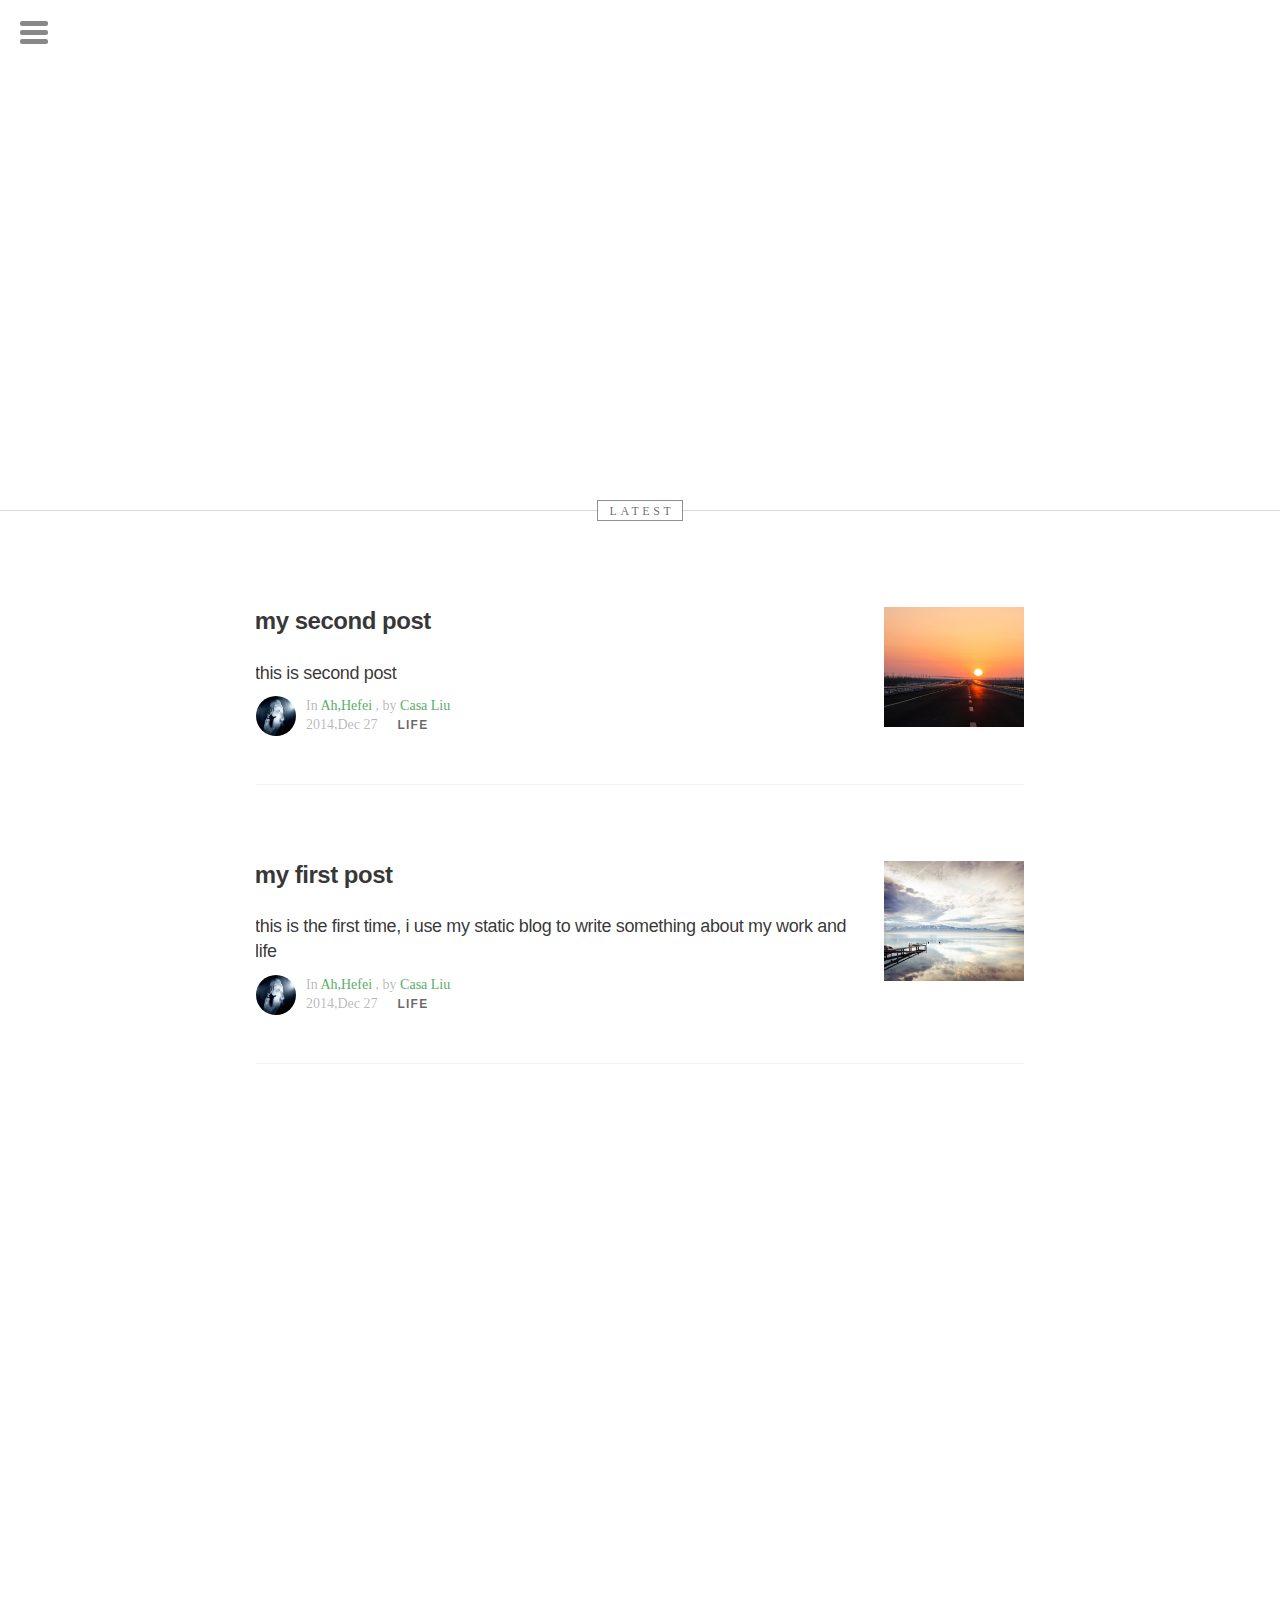
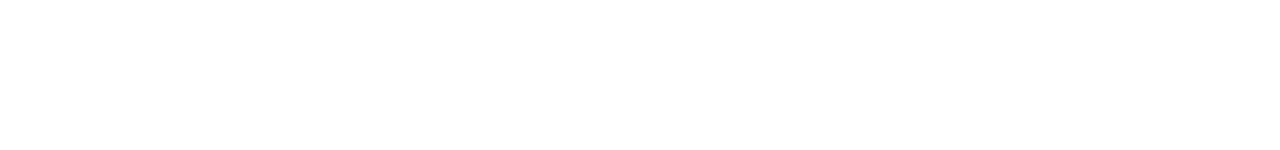
==== commit c2ab67be: "Site updated: 2014-12-27 15:22:51" ====
--- a/index.html
+++ b/index.html
@@ -77,7 +77,7 @@
 	        	Casa Liu
 	        </h1>
 	        <p class="index-header-p">
-	        	This is a space of my dream
+	        	My story and ideas
 	        </p>
 	        <a class="index-header-content-navi" href='#' title='am'>about me</a>
 	      </div>
@@ -90,24 +90,51 @@
 	  <!-- Content Area -->
 	  <div class='container'>
 	    <div class="main_content">
+		    <div class='divider'>
+			  <a class='name' href='#'>Latest</a>
+			</div>
 	    	
 		    <!-- <div>
     <span>2014-12-10</span>
-    <a href="/2014/12/10/my-second-post/" data-bind = "click: function(){return true;},clickBubble: false">my first post</a>
+    <a href="/2014/12/10/my-second-post/" data-bind = "click: function(){return true;},clickBubble: false">my second post</a>
 </div> -->
 
 <div class="blockgroup_list">
 	<div class='block_list'>
 		<div class="block_firefoxPositioningContainerHack">
-			<a href='/2014/12/10/my-second-post/' data-bind = 'click: function(){return true;},clickBubble: false' class='block_image' style='background-image:url(/css/images/30.jpg)'></a>
+			<a href='/2014/12/10/my-second-post/' data-bind = 'click: function(){return true;},clickBubble: false' class='block_image' style='background-image:url(/css/images/31.jpg)'></a>
 			<div class='block_content'>
 				<h3 class='block_title'>
-					<a href='/2014/12/10/my-second-post/' data-bind = 'click: function(){return true;},clickBubble: false'>my first post</a>
+					<a href='/2014/12/10/my-second-post/' class= 'block_list_a' data-bind = 'click: function(){return true;},clickBubble: false'>my second post</a>
 				</h3>
-				<a  class='block_content_brief' href='/2014/12/10/my-second-post/' data-bind = 'click: function(){return true;},clickBubble: false'>this is the first time, i use my static blog to write something about my work and life</a>
+				<a  class='block_content_brief block_list_a' href='/2014/12/10/my-second-post/' data-bind = 'click: function(){return true;},clickBubble: false'>this is second post</a>
 				<div class = 'block_content_other'>
 					<div class = 'block_postMeta'>
-						<a href="#" title="Go to tags" class="postMetaInline">life</a>
+					<div class="postMetaInline_avatar">
+						<a href="#" title="Go to tags">
+							<img src="/css/images/20.jpg" class="avatar_image" alt="Biblio">
+						</a>
+					</div >
+					<div class='postMetaInline_feedSummary'>
+						In 
+						<a href="#" title="Go to Biblio" class="link_accent">
+							Ah,Hefei
+						</a>
+						, by 
+						<a href="#" title="Go to the profile" class="link_accent">
+							Casa Liu
+						</a>
+						<span class="postMetaInline_supplemental">
+							2014,Dec 27<span class="postMetaInline">
+									<span class="bookmarkStatus">
+										<span class="icon icon--readingList u-noUserSelect">life</span>
+<!-- 										<span class="bookmarkStatus-message">Bookmark</span>
+										<span class="readingTime">6 min read</span> -->
+									</span>
+								</span>
+							</span>
+						</div>
+						<!-- <a href="#" title="Go to tags" class="postMetaInline">life</a> -->
 					</div>
 				</div>
 			</div>
@@ -126,12 +153,36 @@
 			<a href='/2014/12/10/my-first-post/' data-bind = 'click: function(){return true;},clickBubble: false' class='block_image' style='background-image:url(/css/images/30.jpg)'></a>
 			<div class='block_content'>
 				<h3 class='block_title'>
-					<a href='/2014/12/10/my-first-post/' data-bind = 'click: function(){return true;},clickBubble: false'>my first post</a>
+					<a href='/2014/12/10/my-first-post/' class= 'block_list_a' data-bind = 'click: function(){return true;},clickBubble: false'>my first post</a>
 				</h3>
-				<a  class='block_content_brief' href='/2014/12/10/my-first-post/' data-bind = 'click: function(){return true;},clickBubble: false'>this is the first time, i use my static blog to write something about my work and life</a>
+				<a  class='block_content_brief block_list_a' href='/2014/12/10/my-first-post/' data-bind = 'click: function(){return true;},clickBubble: false'>this is the first time, i use my static blog to write something about my work and life</a>
 				<div class = 'block_content_other'>
 					<div class = 'block_postMeta'>
-						<a href="#" title="Go to tags" class="postMetaInline">life</a>
+					<div class="postMetaInline_avatar">
+						<a href="#" title="Go to tags">
+							<img src="/css/images/20.jpg" class="avatar_image" alt="Biblio">
+						</a>
+					</div >
+					<div class='postMetaInline_feedSummary'>
+						In 
+						<a href="#" title="Go to Biblio" class="link_accent">
+							Ah,Hefei
+						</a>
+						, by 
+						<a href="#" title="Go to the profile" class="link_accent">
+							Casa Liu
+						</a>
+						<span class="postMetaInline_supplemental">
+							2014,Dec 27<span class="postMetaInline">
+									<span class="bookmarkStatus">
+										<span class="icon icon--readingList u-noUserSelect">life</span>
+<!-- 										<span class="bookmarkStatus-message">Bookmark</span>
+										<span class="readingTime">6 min read</span> -->
+									</span>
+								</span>
+							</span>
+						</div>
+						<!-- <a href="#" title="Go to tags" class="postMetaInline">life</a> -->
 					</div>
 				</div>
 			</div>
@@ -140,8 +191,8 @@
 </div>
 		    
 	    </div>
-	    <div class = "main_rank">
-	    </div>
+	    <!-- <div class = "main_rank">
+	    </div> -->
 	  </div>
 
       <!-- End of Content Area -->
--- a/css/style.css
+++ b/css/style.css
@@ -252,8 +252,8 @@
     background: #fff;
     width: 100%;
     z-index: 1;
-    padding: 0px 20px;
-    position: relative;
+    padding: 0px;
+    position: absolute;
 }
 .container div {
     max-width: 100%;
@@ -322,7 +322,7 @@
     opacity: 1;
 }
 .main_content {
-    margin-right: 250px;
+    /*margin-right: 250px;*/
 }
 .main_rank {
     width: 400px;
@@ -364,46 +364,86 @@
 }
 /*End of Footer*/
 /*Article Content*/
-/*.block_list {
+.divider {
+  position: relative;
+  text-align: center;
+  line-height: 1.2;
+  margin: 50px 0 10px;
+}
+.divider::before {
+  content: "";
+  display: block;
+  position: absolute;
+  top: 10px;
+  width: 100%;
+  border-top: 1px solid rgba(0, 0, 0, 0.15);
+}
+.divider a {
+  text-decoration: none;
+}
+.divider a.name {
+  display: inline-block;
+  border: 1px solid rgba(0, 0, 0, 0.44);
+  background: #fff;
+  text-transform: uppercase;
+  font-size: 12px;
+  padding: 3px 8px 2px 12px;
+  letter-spacing: .3em;
+  color: rgba(0, 0, 0, 0.6);
+  position: relative;
+}
+.divider a.name:hover {
+  border-color: rgba(0, 0, 0, 0.6);
+  color: rgba(0, 0, 0, 0.8);
+}
+.divider a.name:active {
+  outline: 0;
+}
+
+.blockgroup_list {
+    width: 60%;
+    max-width: 100%;
+    margin: 0 auto;
+    padding-top: 50px;
+}
+.block_list {
     padding-left: 0;
     padding-right: 0;
-    width: 1000px;
+    border-bottom: 1px solid rgba(0, 0, 0, 0.05);
+    overflow: hidden;
     position: relative;
-    padding: 50px;
-    border-bottom: 1px solid rgba(0, 0, 0, 0.15);
+    padding-bottom: 50px;
     line-height: 1.1;
 }
-.block_list .block_image {
-    display: block;
-    width: 140px;
-    height: 120px;
-    top: 25px;
-    position: relative;
-    float: left;
-}
-.block_list .block_content {
-    margin-left: 165px;
-    margin-bottom: -5px;
+.block_list .block_content_brief {
+    -webkit-font-smoothing: antialiased;
+    display: block;
+    margin: 5px 0 10px 0;
+    line-height: 1.4;
+    font-size: 18px;
+    font-family: sans-serif;
+    margin-left: -0.9px;
+    font-weight: 300;
+    letter-spacing: -0.02em;
+    font-style: normal;
+    text-rendering: optimizeLegibility;
 }
 .block_list .block_title {
     line-height: 1.3;
     font-size: 24px;
     margin-left: -1.2px;
-    font-weight: 300;
-    font-family: "jaf-bernino-sans", "Lucida Grande", "Lucida Sans Unicode", "Lucida Sans", Geneva, Verdana, sans-serif;
+    font-weight: 600;
+    font-family: jaf-bernino-sans, 'Lucida Grande', 'Lucida Sans Unicode', 'Lucida Sans', Geneva, Verdana, sans-serif;
     letter-spacing: -0.02em;
     font-style: normal;
-}
-.block_list a {
-    color: rgba(0, 0, 0, 0.8);
-}
-.block_list .block_content_brief {
-    display: block;
-    margin: 5px 0 10px 0;
-    line-height: 1.4;
-    font-size: 18px;
-    margin-left: -0.9px;
-    font-weight: 300;
+    text-rendering: optimizeLegibility;
+}
+.block_list .block_image {
+    display: block;
+    width: 140px;
+    height: 120px;
+    float: right;
+    margin: 2px 0 0 20px;
 }
 .block_image {
     background-color: #f0f0f0;
@@ -411,18 +451,32 @@
     background-origin: border-box;
     background-size: cover;
 }
-.block_content_other:before, .block_content_other:after {
-    display: table;
-    content: " ";
-}
-.block_content_other:after {
-    clear: both;
+.block_list_a {
+    color: rgba(0, 0, 0, 0.8);
+}
+.block_list .block_content {
+    /*margin-left: 165px;*/
+    
+    margin-bottom: -5px;
 }
 .block_postMeta {
     display: inline-block;
     margin-right: 10px;
     vertical-align: top;
     line-height: 1.6;
+}
+.postMetaInline_avatar {
+    display: table-cell;
+    width: 40px;
+    height: 40px;
+}
+.avatar_image {
+    width: 40px;
+    height: 40px;
+    vertical-align: top;
+    background: #f0f0f0;
+    border: 0;
+    border-radius: 100%;
 }
 .block_postMeta .postMetaInline {
     vertical-align: baseline;
@@ -441,89 +495,6 @@
     margin-right: 10px;
     text-decoration: none;
     cursor: pointer;
-}*/
-
-.blockgroup_list {
-    width: 700px;
-    max-width: 700px;
-    margin: 0 auto;
-    padding-top: 50px;
-}
-.block_list {
-    padding-left: 0;
-    padding-right: 0;
-    border-bottom: 1px solid rgba(0, 0, 0, 0.05);
-    overflow: hidden;
-    position: relative;
-    padding-bottom: 50px;
-    line-height: 1.1;
-}
-.block_list .block_content_brief {
-    -webkit-font-smoothing: antialiased;
-    display: block;
-    margin: 5px 0 10px 0;
-    line-height: 1.4;
-    font-size: 18px;
-    font-family: jaf-bernino-sans, 'Lucida Grande', 'Lucida Sans Unicode', 'Lucida Sans', Geneva, Verdana, sans-serif;
-    margin-left: -0.9px;
-    font-weight: 300;
-    letter-spacing: -0.02em;
-    font-style: normal;
-    text-rendering: optimizeLegibility;
-}
-.block_list .block_title {
-    line-height: 1.3;
-    font-size: 24px;
-    margin-left: -1.2px;
-    font-weight: 300;
-    font-family: jaf-bernino-sans, 'Lucida Grande', 'Lucida Sans Unicode', 'Lucida Sans', Geneva, Verdana, sans-serif;
-    letter-spacing: -0.02em;
-    font-style: normal;
-    text-rendering: optimizeLegibility;
-}
-.block_list .block_image {
-    display: block;
-    width: 140px;
-    height: 120px;
-    float: right;
-    margin: 2px 0 0 20px;
-}
-.block_image {
-    background-color: #f0f0f0;
-    background-position: center;
-    background-origin: border-box;
-    background-size: cover;
-}
-.block_list a {
-    color: rgba(0, 0, 0, 0.8);
-}
-.block_list .block_content {
-    /*margin-left: 165px;*/
-    margin-bottom: -5px;
-}
-.block_postMeta {
-    display: inline-block;
-    margin-right: 10px;
-    vertical-align: top;
-    line-height: 1.6;
-}
-.block_postMeta .postMetaInline {
-    vertical-align: baseline;
-    color: rgba(0, 0, 0, 0.6);
-    text-rendering: auto;
-    line-height: 1.3;
-    display: inline-block;
-    padding-bottom: 5px;
-    font-family: "jaf-bernino-sans", "Lucida Grande", "Lucida Sans Unicode", "Lucida Sans", Geneva, Verdana, sans-serif;
-    letter-spacing: -0.02em;
-    font-weight: 700;
-    font-style: normal;
-    letter-spacing: .1em;
-    text-transform: uppercase;
-    font-size: 12px;
-    margin-right: 10px;
-    text-decoration: none;
-    cursor: pointer;
 }
 .block_content_other:before, .block_content_other:after {
     display: table;
@@ -532,4 +503,23 @@
 .block_content_other:after {
     clear: both;
 }
+.postMetaInline_feedSummary {
+    display: table-cell;
+    vertical-align: middle;
+    font-size: 14px;
+    color: rgba(0, 0, 0, 0.3);
+    line-height: 1.4;
+    padding-left: 10px;
+}
+.postMetaInline_supplemental {
+    display: block;
+}
+.link_accent {
+    color: #57ad68;
+    text-decoration: none;
+    cursor: pointer;
+}
+.bookmarkStatus{
+    padding-left: 20px;
+}
 /*End of Article Content*/
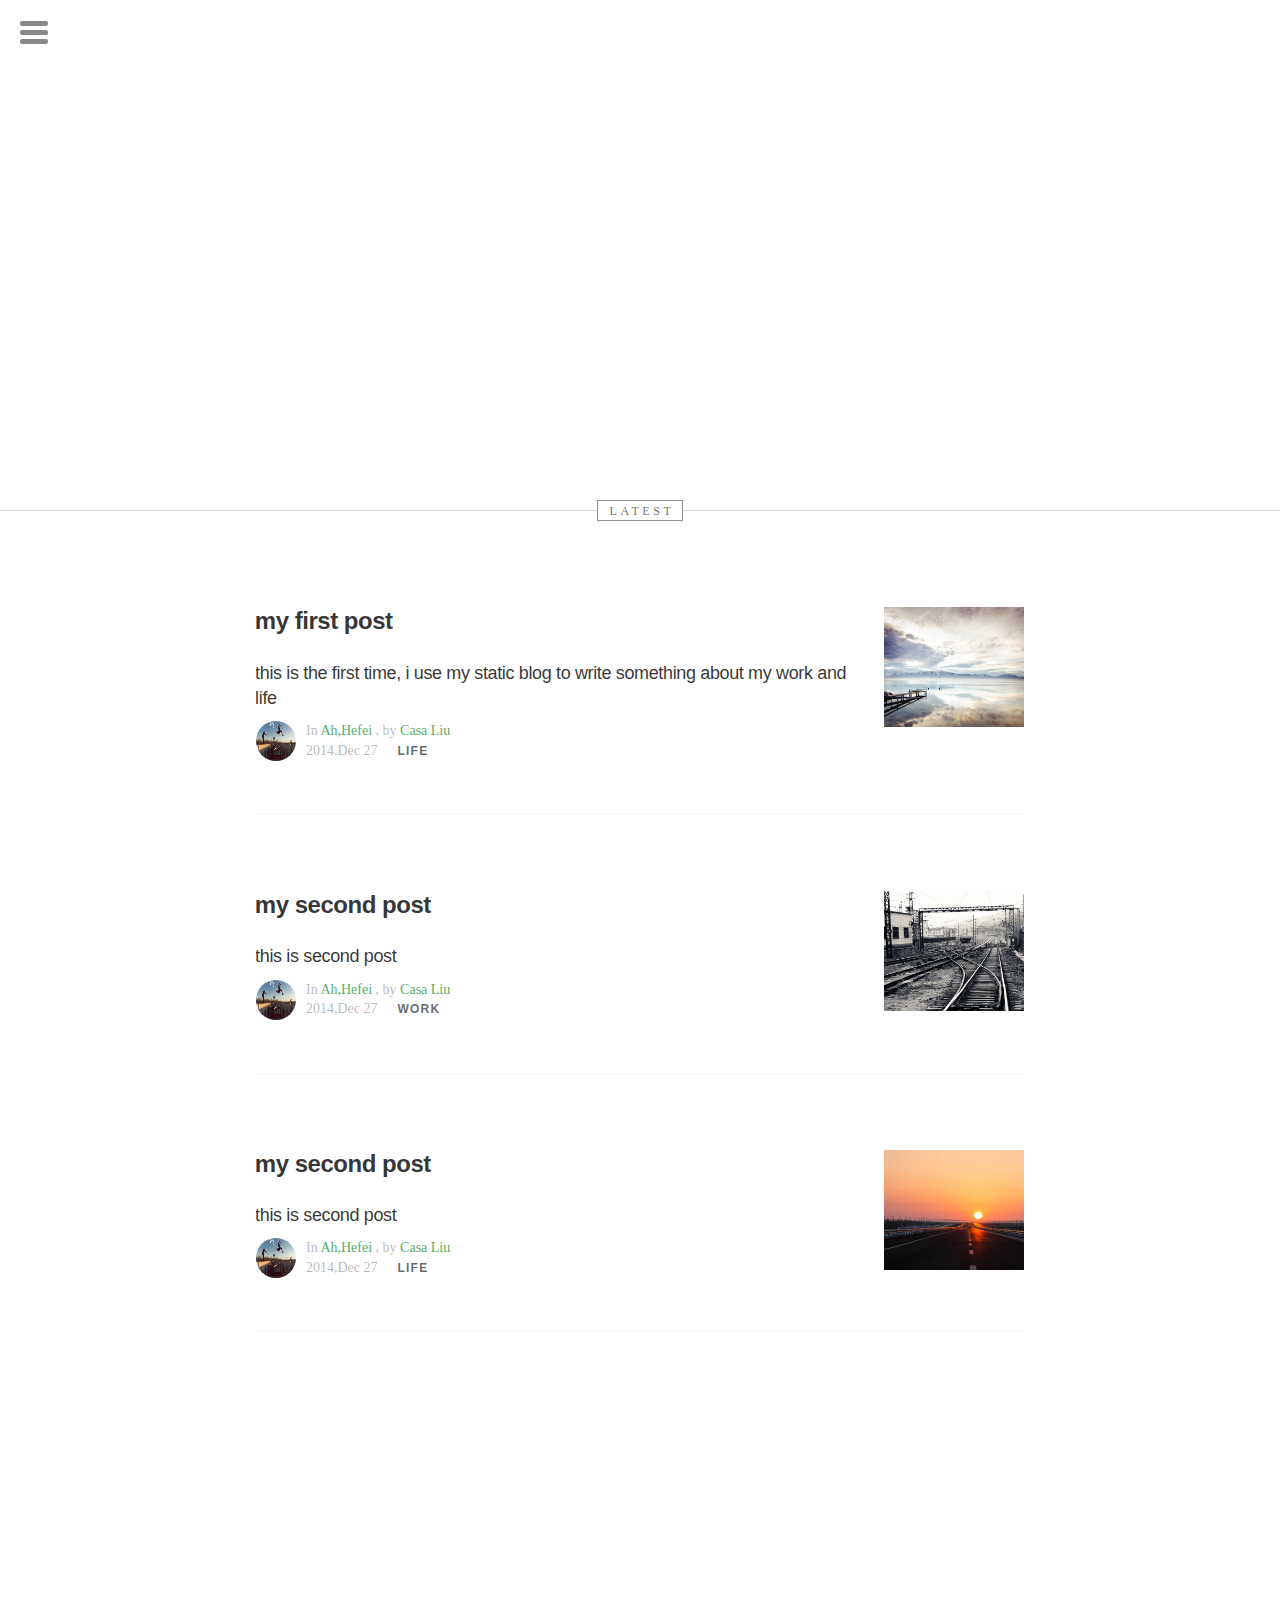
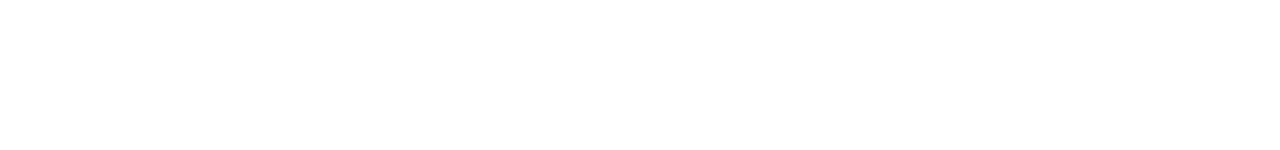
==== commit 3ddcebe0: "Site updated: 2015-07-30 22:09:26" ====
--- a/index.html
+++ b/index.html
@@ -5,45 +5,10 @@
     <!-- Knockoutjs Template -->
     <script type="text/html" id="naviLi_templ">
     <li class="index-header-nav-ul-li">
-      <a href='javascript:void(0)' class="index-header-nav-ul-li-a" data-bind ="text:$data.text, css: {'active': $data.isSelect()},click: $root.navigation.naviActive.bind($data)"></a>
+      <a href='javascript:void(0)' class="index-header-nav-ul-li-a" data-bind ="text:$data.text, css: {'active': $data.isSelect()},click: $root.navigation.naviActive;return true;,clickBubble: false"></a>
     </li>
     </script>
     <!-- End of Knockoutjs Template -->
-
-    <!-- drop header -->
-<!--     <section id="home" class="home">
-    </section> -->
-  	<!-- <section id="home2" class="home2">
-		<div class="aboutme">
-			<h5>HELLO</h5>
-			<div class="trait"></div> 
-			<p>Religious discipline</p>
-			<div class="trait"></div>
-		  
-		</div>
-		<div class="aboutme">
-		  
-			<h5>CONTACT</h5>
-		 
-			<div class="trait"></div> 
-		  
-			<p>City</br>
-			anhui, hefei</br>
-			</br>
-
-			E-mail</br>
-			jh16procasa@gmail.com</br>
-			</br>
-
-			Phone</br>
-			</br>
-			</p>
-
-			<div class="trait"></div>
-		</div>
-    	<div class="croix">+</div>
-    </section> -->
-    <!-- End of drop header -->
     <!-- Slide Menu -->
     <aside class="slideMenu-aside">
   		<div class="user-profile">
@@ -96,6 +61,102 @@
 	    	
 		    <!-- <div>
     <span>2014-12-10</span>
+    <a href="/2014/12/10/my-first-post/" data-bind = "click: function(){return true;},clickBubble: false">my first post</a>
+</div> -->
+
+<div class="blockgroup_list">
+	<div class='block_list'>
+		<div class="block_firefoxPositioningContainerHack">
+			<a href='/2014/12/10/my-first-post/' data-bind = 'click: function(){return true;},clickBubble: false' class='block_image' style='background-image:url(/css/images/30.jpg)'></a>
+			<div class='block_content'>
+				<h3 class='block_title'>
+					<a href='/2014/12/10/my-first-post/' class= 'block_list_a' data-bind = 'click: function(){return true;},clickBubble: false'>my first post</a>
+				</h3>
+				<a  class='block_content_brief block_list_a' href='/2014/12/10/my-first-post/' data-bind = 'click: function(){return true;},clickBubble: false'>this is the first time, i use my static blog to write something about my work and life</a>
+				<div class = 'block_content_other'>
+					<div class = 'block_postMeta'>
+					<div class="postMetaInline_avatar">
+						<a href="#" title="Go to tags">
+							<img src="/css/images/29.jpg" class="avatar_image" alt="Biblio">
+						</a>
+					</div >
+					<div class='postMetaInline_feedSummary'>
+						In 
+						<a href="#" title="Go to Biblio" class="link_accent">
+							Ah,Hefei
+						</a>
+						, by 
+						<a href="#" title="Go to the profile" class="link_accent">
+							Casa Liu
+						</a>
+						<span class="postMetaInline_supplemental">
+							2014,Dec 27<span class="postMetaInline">
+									<span class="bookmarkStatus">
+										<a href="/categories/life" title="Go to tags" class="postMetaInline" data-bind = 'click: navigation.highlightNavigate, clickBubble: false'>life</a> 
+<!-- 										<span class="bookmarkStatus-message">Bookmark</span>
+										<span class="readingTime">6 min read</span> -->
+									</span>
+								</span>
+							</span>
+						</div>
+						<!-- <a href="#" title="Go to tags" class="postMetaInline"></a> -->
+					</div>
+				</div>
+			</div>
+		</div>
+	</div>
+</div>
+		    
+		    <!-- <div>
+    <span>2014-12-10</span>
+    <a href="/2014/12/10/my-3-post/" data-bind = "click: function(){return true;},clickBubble: false">my second post</a>
+</div> -->
+
+<div class="blockgroup_list">
+	<div class='block_list'>
+		<div class="block_firefoxPositioningContainerHack">
+			<a href='/2014/12/10/my-3-post/' data-bind = 'click: function(){return true;},clickBubble: false' class='block_image' style='background-image:url(/css/images/32.jpg)'></a>
+			<div class='block_content'>
+				<h3 class='block_title'>
+					<a href='/2014/12/10/my-3-post/' class= 'block_list_a' data-bind = 'click: function(){return true;},clickBubble: false'>my second post</a>
+				</h3>
+				<a  class='block_content_brief block_list_a' href='/2014/12/10/my-3-post/' data-bind = 'click: function(){return true;},clickBubble: false'>this is second post</a>
+				<div class = 'block_content_other'>
+					<div class = 'block_postMeta'>
+					<div class="postMetaInline_avatar">
+						<a href="#" title="Go to tags">
+							<img src="/css/images/29.jpg" class="avatar_image" alt="Biblio">
+						</a>
+					</div >
+					<div class='postMetaInline_feedSummary'>
+						In 
+						<a href="#" title="Go to Biblio" class="link_accent">
+							Ah,Hefei
+						</a>
+						, by 
+						<a href="#" title="Go to the profile" class="link_accent">
+							Casa Liu
+						</a>
+						<span class="postMetaInline_supplemental">
+							2014,Dec 27<span class="postMetaInline">
+									<span class="bookmarkStatus">
+										<a href="/categories/work" title="Go to tags" class="postMetaInline" data-bind = 'click: navigation.highlightNavigate, clickBubble: false'>work</a> 
+<!-- 										<span class="bookmarkStatus-message">Bookmark</span>
+										<span class="readingTime">6 min read</span> -->
+									</span>
+								</span>
+							</span>
+						</div>
+						<!-- <a href="#" title="Go to tags" class="postMetaInline"></a> -->
+					</div>
+				</div>
+			</div>
+		</div>
+	</div>
+</div>
+		    
+		    <!-- <div>
+    <span>2014-12-10</span>
     <a href="/2014/12/10/my-second-post/" data-bind = "click: function(){return true;},clickBubble: false">my second post</a>
 </div> -->
 
@@ -112,7 +173,7 @@
 					<div class = 'block_postMeta'>
 					<div class="postMetaInline_avatar">
 						<a href="#" title="Go to tags">
-							<img src="/css/images/20.jpg" class="avatar_image" alt="Biblio">
+							<img src="/css/images/29.jpg" class="avatar_image" alt="Biblio">
 						</a>
 					</div >
 					<div class='postMetaInline_feedSummary'>
@@ -127,62 +188,14 @@
 						<span class="postMetaInline_supplemental">
 							2014,Dec 27<span class="postMetaInline">
 									<span class="bookmarkStatus">
-										<span class="icon icon--readingList u-noUserSelect">life</span>
+										<a href="/categories/life" title="Go to tags" class="postMetaInline" data-bind = 'click: navigation.highlightNavigate, clickBubble: false'>life</a> 
 <!-- 										<span class="bookmarkStatus-message">Bookmark</span>
 										<span class="readingTime">6 min read</span> -->
 									</span>
 								</span>
 							</span>
 						</div>
-						<!-- <a href="#" title="Go to tags" class="postMetaInline">life</a> -->
-					</div>
-				</div>
-			</div>
-		</div>
-	</div>
-</div>
-		    
-		    <!-- <div>
-    <span>2014-12-10</span>
-    <a href="/2014/12/10/my-first-post/" data-bind = "click: function(){return true;},clickBubble: false">my first post</a>
-</div> -->
-
-<div class="blockgroup_list">
-	<div class='block_list'>
-		<div class="block_firefoxPositioningContainerHack">
-			<a href='/2014/12/10/my-first-post/' data-bind = 'click: function(){return true;},clickBubble: false' class='block_image' style='background-image:url(/css/images/30.jpg)'></a>
-			<div class='block_content'>
-				<h3 class='block_title'>
-					<a href='/2014/12/10/my-first-post/' class= 'block_list_a' data-bind = 'click: function(){return true;},clickBubble: false'>my first post</a>
-				</h3>
-				<a  class='block_content_brief block_list_a' href='/2014/12/10/my-first-post/' data-bind = 'click: function(){return true;},clickBubble: false'>this is the first time, i use my static blog to write something about my work and life</a>
-				<div class = 'block_content_other'>
-					<div class = 'block_postMeta'>
-					<div class="postMetaInline_avatar">
-						<a href="#" title="Go to tags">
-							<img src="/css/images/20.jpg" class="avatar_image" alt="Biblio">
-						</a>
-					</div >
-					<div class='postMetaInline_feedSummary'>
-						In 
-						<a href="#" title="Go to Biblio" class="link_accent">
-							Ah,Hefei
-						</a>
-						, by 
-						<a href="#" title="Go to the profile" class="link_accent">
-							Casa Liu
-						</a>
-						<span class="postMetaInline_supplemental">
-							2014,Dec 27<span class="postMetaInline">
-									<span class="bookmarkStatus">
-										<span class="icon icon--readingList u-noUserSelect">life</span>
-<!-- 										<span class="bookmarkStatus-message">Bookmark</span>
-										<span class="readingTime">6 min read</span> -->
-									</span>
-								</span>
-							</span>
-						</div>
-						<!-- <a href="#" title="Go to tags" class="postMetaInline">life</a> -->
+						<!-- <a href="#" title="Go to tags" class="postMetaInline"></a> -->
 					</div>
 				</div>
 			</div>
--- a/css/style.css
+++ b/css/style.css
@@ -85,12 +85,9 @@
     font-family: "varela round", sans-serif;
 }
 .user-profile > img.avatar {
-    padding: .7em;
-    margin-left: .3em;
-    margin-top: .3em;
     height: 6.23em;
     width: 6.23em;
-    border-radius: 18em;
+    border-radius: 100%;
 }
 .user-profile ul.data {
     margin: 2em auto;
@@ -216,7 +213,7 @@
 }
 .index-header-nav-ul-li {
     display: inline-block;
-    margin-right: 20px;
+    margin-right: 75px;
 }
 .index-header-nav-ul {
     display: block;
